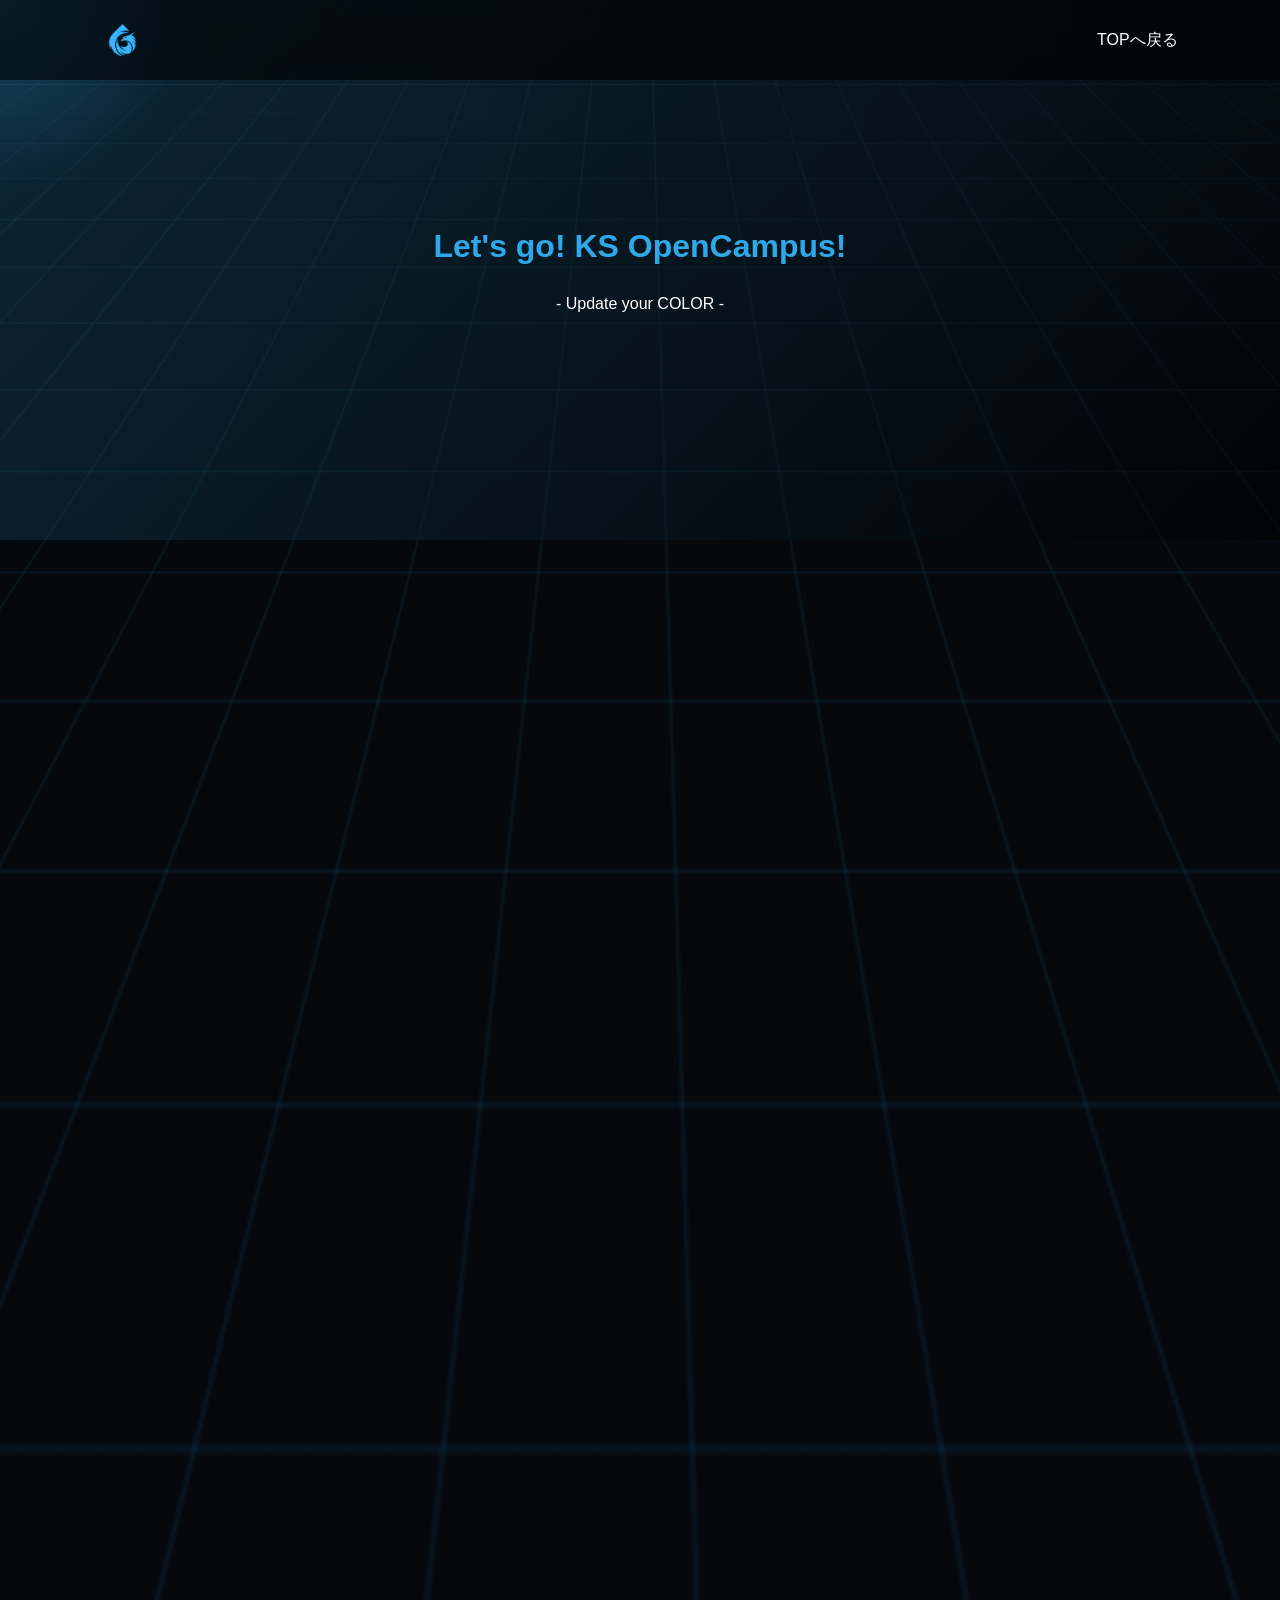
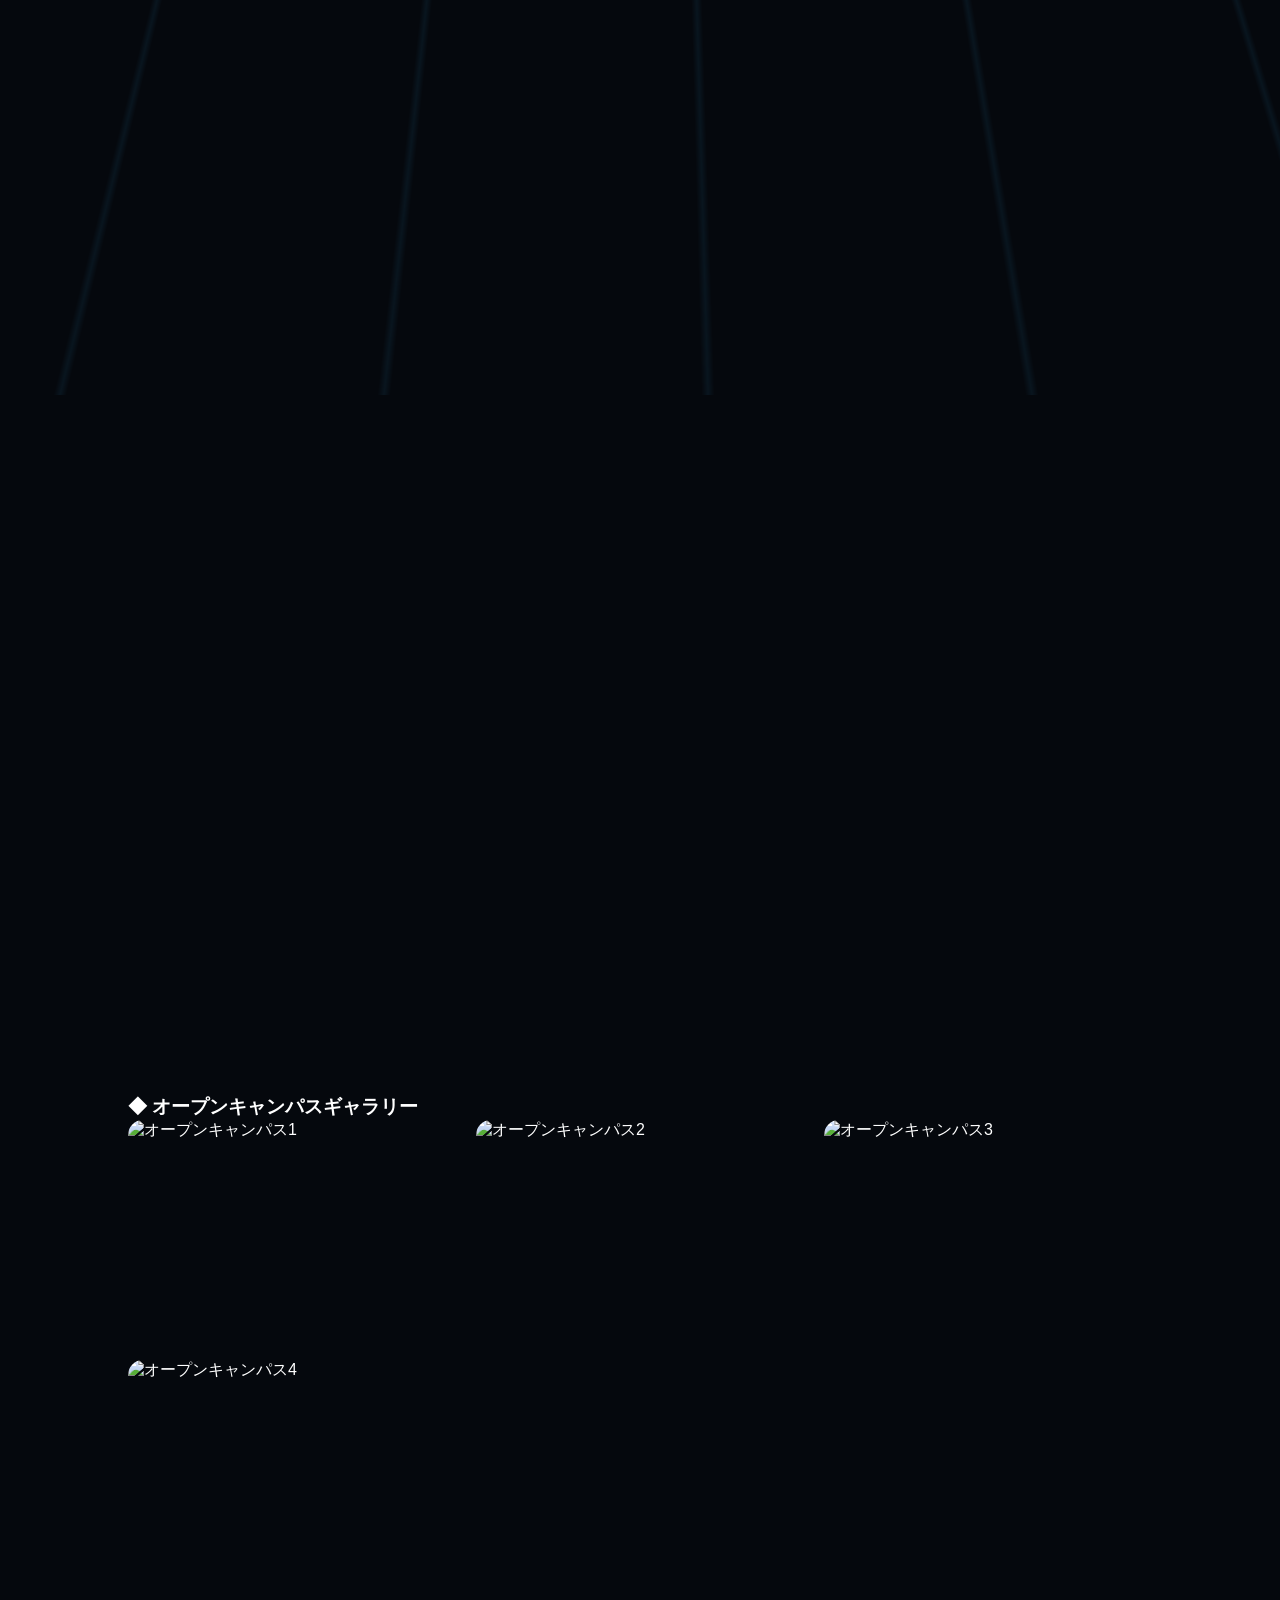
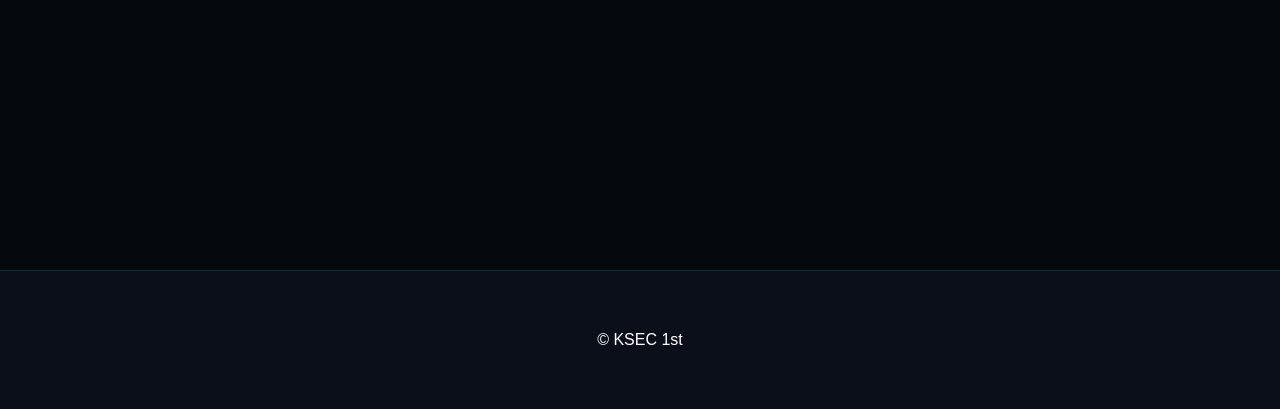
==== open-campus.html @ ba17f5b5 "Update open-campus.html" ====
<!DOCTYPE html>
<html lang="ja">

<head>

<meta charset="UTF-8">
<meta name="viewport" content="width=device-width, initial-scale=1.0">

<title>KSEC 1st OC-Site</title>

<link rel="stylesheet" href="style.css">


<link href="https://fonts.googleapis.com/css2?family=Orbitron:wght@700;900&display=swap" rel="stylesheet">

</head>

<!-- 星空 -->
<div id="stars"></div>

<!-- 3Dグリッド -->
<div class="grid-bg"></div>

<!-- 六角形 -->
<div id="particles"></div>

<!-- ネオンカーソル -->
<div id="cursor-glow"></div>

<body>

<header>

<div class="logo">
    
<img src="ksec-logo2.png" alt="KSEC">
    
</div>

<nav>
    <a href="index.html">TOPへ戻る</a>
</nav>

</header>

<section class="hero campus-hero">

    <h2>Let's go! KS OpenCampus!</h2>

    <p>
        - Update your COLOR -
    </p>

</section>

<section class="fade">

    <h2>◆ 次回開催</h2>

    <div class="next-campus">

        <span class="badge">
            NEXT EVENT
        </span>

        <h3>6月27日(土)</h3>

        <p>京都翔英オープンキャンパス</p>

        <p>午前部：9:30〜　午後部：13:30〜</p>

    </div>

</section>

<section class="fade">

    <h2>◆ 体験内容(情報/eｽﾎﾟｰﾂ)</h2>

    <div class="games-grid">

        <div class="game-card">
            <h3>授業体験</h3>
            <p>ﾀｲﾄﾙ：PCってどんな仕組み？</p>
        </div>

        <div class="game-card">
            <h3>部活動体験</h3>
            <p>ﾀｲﾄﾙ：部活ってどんな感じ？</p>
        </div>

    </div>

</section>

<section class="fade">

    <h2>◆ 当日の流れ(午前部)</h2>

    <div class="campus-list">

        <div class="campus-card">

       <span class="campus-date">
        09:00-
      </span>

      <div>
        <h4>受付</h4>
        <p>場所:京都翔英高校看護棟1階</p>
      </div>

    </div>

    <div class="campus-card">

       <span class="campus-date">
        09:30-
      </span>

      <div>
        <h4>学校概要説明</h4>
        <p>場所:京都翔英高校看護棟1階</p>
      </div>

    </div>

    <div class="campus-card">

       <span class="campus-date">
        10:30-
      </span>

      <div>
        <h4>授業/部活動体験・FA説明会</h4>
        <p>授業体験:数学/理科/情報/音楽/体育/英会話</p>
        <p>部活体験:男ﾊﾞｽ/男女ｻｯｶｰ/ﾁｱﾘｰﾀﾞｰ/駅伝競走/剣道/ﾊﾞﾄﾞﾐﾝﾄﾝ/吹奏楽/芸術/軽音楽</p>
      </div>

    </div>

</section>

<section class="fade">

    <h2>◆ 当日の流れ(午後部)</h2>

    <div class="campus-list">

        <div class="campus-card">

       <span class="campus-date">
        13:00-
      </span>

      <div>
        <h4>受付</h4>
        <p>場所:京都翔英高校看護棟1階</p>
      </div>

    </div>

    <div class="campus-card">

       <span class="campus-date">
        14:30-
      </span>

      <div>
        <h4>学校概要説明</h4>
        <p>場所:京都翔英高校看護棟1階</p>
      </div>

    </div>

    <div class="campus-card">

       <span class="campus-date">
        10:30-
      </span>

      <div>
        <h4>授業/部活動体験・FA説明会・看護科説明会</h4>
        <p>授業体験:数学/理科/情報/音楽/体育/英会話</p>
        <p>部活体験:女子ﾊﾞﾚｰ/吹奏楽/芸術</p>
      </div>

    </div>

</section>

<section>

    <h3>◆ オープンキャンパスギャラリー</h3>

    <div class="campus-gallery">

        <img src="campus1.jpg" alt="オープンキャンパス1">
        <img src="campus2.jpg" alt="オープンキャンパス2">
        <img src="campus3.jpg" alt="オープンキャンパス3">
        <img src="campus4.jpg" alt="オープンキャンパス4">

    </div>

</section>

<section class="fade">

    <h3>◆ よくある質問</h3>

    <div class="faq">

        <details>

            <summary>
                初心者でも参加できますか？
            </summary>

            <p>
                もちろんです！未経験者も大歓迎です。
            </p>

        </details>

        <details>

            <summary>
                ゲームが得意じゃなくても大丈夫ですか？
            </summary>

            <p>
                大丈夫です。楽しみながら体験できます。
            </p>

        </details>

        <details>

            <summary>
                保護者も参加できますか？
            </summary>

            <p>
                保護者の方も一緒にご参加いただけます。
            </p>

        </details>

        <details>

            <summary>
                持ち物はありますか？
            </summary>

            <p>
                筆記用具・上履きをご持参ください。
            </p>

        </details>

    </div>

</section>

<section class="fade">

    <h2>◆ アクセス</h2>

    <div class="map-container">

    <iframe
        src="https://www.google.com/maps?q=京都翔英高等学校&output=embed"
        loading="lazy"
        allowfullscreen>
    </iframe>

</div>

    <p class="access-info">
        〒611-0013<br>
        京都宇治市莵道大垣内33-10
    </p>

<a
href="https://www.google.com/maps/place/%E4%BA%AC%E9%83%BD%E7%BF%94%E8%8B%B1%E9%AB%98%E7%AD%89%E5%AD%A6%E6%A0%A1/@34.8963504,135.809423,1216m/data=!3m3!1e3!4b1!5s0x60011175a216c513:0x97976b7a66479c66!4m5!3m4!1s0x60011175a1ed140f:0x4320f62ff6430616!8m2!3d34.896346!4d135.811617?hl=ja"
target="_blank"
class="campus-btn">

📍 Googleマップで開く

</a>
    
</section>

<section class="fade">

    <h2>◆ お申し込み</h2>

    <div class="campus-btn-wrapper">

        <a
        href="http://www.kyoto-shoei.ac.jp/入試情報.html"
        target="_blank"
        class="campus-btn">

        お申込みはコチラ！

        </a>

    </div>

</section>

<footer>

    © KSEC 1st

</footer>

<script src="campus.js"></script>

</body>
</html>
---- style.css ----
html,
body{
    overflow-x: clip;
}

/* ==========================
   RESET
========================== */

*{
margin:0;
padding:0;
box-sizing:border-box;
scroll-behavior:smooth;
}

:root{

--main:#2EA8E6;
--bg:#05080d;
--card:#111827;
--text:#ffffff;

}

body{

background:var(--bg);
color:var(--text);

font-family:
"Noto Sans JP",
sans-serif;

overflow-x:hidden;

}

/* ==========================
   星空
========================== */

#stars{

position:fixed;
top:0;
left:0;

width:100%;
height:100%;

z-index:-5;

pointer-events:none;

}

.star{

position:absolute;

background:white;

border-radius:50%;

animation:
twinkle 3s infinite alternate;

}

@keyframes twinkle{

0%{
opacity:.2;
}

100%{
opacity:1;
}

}

/* ==========================
   3D GRID
========================== */

.grid-bg{

position:fixed;

width:100%;
height:100%;

top:0;
left:0;

background:

linear-gradient(
rgba(46,168,230,.08) 1px,
transparent 1px
),

linear-gradient(
90deg,
rgba(46,168,230,.08) 1px,
transparent 1px
);

background-size:50px 50px;

transform:
perspective(1000px)
rotateX(70deg);

transform-origin:top;

animation:
gridMove 10s linear infinite;

z-index:-4;

}

@keyframes gridMove{

0%{
background-position:0 0;
}

100%{
background-position:0 50px;
}

}

/* ==========================
   HEX PARTICLES
========================== */

#particles{

position:fixed;

width:100%;
height:100%;

z-index:-3;

overflow:hidden;

pointer-events:none;

}

.hex{

position:absolute;

width:60px;
height:60px;

background:
rgba(46,168,230,.12);

clip-path:
polygon(
25% 6.7%,
75% 6.7%,
100% 50%,
75% 93.3%,
25% 93.3%,
0% 50%
);

animation:
floatHex linear infinite;

}

@keyframes floatHex{

0%{

transform:
translateY(0)
rotate(0deg);

}

50%{

transform:
translateY(-80px)
rotate(180deg);

}

100%{

transform:
translateY(0)
rotate(360deg);

}

}

/* ==========================
   CURSOR GLOW
========================== */

#cursor-glow{

position:fixed;

width:400px;
height:400px;

border-radius:50%;

background:
radial-gradient(
circle,
rgba(46,168,230,.25),
transparent 70%
);

pointer-events:none;

transform:
translate(-50%,-50%);

z-index:-1;

}

/* ==========================
   HEADER
========================== */

header{

position:fixed;

width:100%;

padding:20px 8%;

display:flex;

justify-content:space-between;

align-items:center;

background:
rgba(0,0,0,.6);

backdrop-filter:
blur(10px);

z-index:1000;

}

.logo{

display:flex;

align-items:center;

gap:10px;

font-weight:700;

font-size:1.2rem;

}

.logo img{

width:40px;

}

nav{

display:flex;

gap:30px;

}

nav a{

color:white;

text-decoration:none;

transition:.3s;

}

nav a:hover{

color:var(--main);

}

.menu-btn{

display:none;

font-size:2rem;

cursor:pointer;

}

/* ==========================
   HERO
========================== */

.hero{

height:100vh;

display:flex;

flex-direction:column;

justify-content:center;

align-items:center;

text-align:center;

padding:0 20px;

}

.hero h1{

font-size:5rem;

font-weight:900;

margin-top:20px;

}

.catch{

font-size:1.4rem;

margin-top:15px;

opacity:0;

animation:
fadeUp 1s ease forwards;

animation-delay:2.8s;

}

/* ==========================
   LOGO
========================== */

.hero-logo{

width:300px;

max-width:70%;

}

.intro-logo{

opacity:0;

animation:

eagleEntrance 3s ease-out forwards,

landingGlow 1.5s ease-out 2.3s,

floatLogo 5s ease-in-out infinite 3s;

}

@keyframes eagleEntrance{

0%{

opacity:0;

transform:

translateX(-500px)
translateY(-150px)
rotate(-25deg)
scale(.2);

filter:blur(15px);

}

40%{

opacity:1;

transform:

translateX(80px)
translateY(-40px)
rotate(8deg)
scale(1.15);

filter:blur(0);

}

70%{

transform:

translateX(-30px)
translateY(10px)
rotate(-3deg)
scale(.95);

}

100%{

opacity:1;

transform:

translateX(0)
translateY(0)
rotate(0)
scale(1);

}

}

@keyframes landingGlow{

50%{

filter:

drop-shadow(0 0 30px #2EA8E6)

drop-shadow(0 0 80px #2EA8E6)

drop-shadow(0 0 120px #2EA8E6);

}

}

@keyframes floatLogo{

0%{
transform:translateY(0);
}

50%{
transform:translateY(-20px);
}

100%{
transform:translateY(0);
}

}

/* ==========================
   BUTTON
========================== */

.hero-btn{

display:flex;
align-items:center;
justify-content:center;
gap:12px;

margin-top:40px;

padding:18px 40px;

border-radius:18px;

text-decoration:none;

font-weight:700;
font-size:1rem;

color:white;

background:
linear-gradient(
135deg,
#2EA8E6,
#1c7ed6
);

box-shadow:
0 0 20px rgba(46,168,230,.3);

transition:
all .3s ease;

}

.hero-btn:hover{

transform:
translateY(-4px)
scale(1.03);

box-shadow:

0 0 25px rgba(46,168,230,.5),

0 0 50px rgba(46,168,230,.3);

}

.hero-btn:active{

transform:
translateY(-1px);

}

.btn-icon{

font-size:1.2rem;

}

.hero-btn{

position:relative;
overflow:hidden;

}

.hero-btn::before{

content:"";

position:absolute;

top:0;
left:-100%;

width:100%;
height:100%;

background:

linear-gradient(
90deg,
transparent,
rgba(255,255,255,.3),
transparent
);

transition:.8s;

}

.hero-btn:hover::before{

left:100%;

}

/* ==========================
   SECTION
========================== */

section{

padding:100px 10%;

}

h2{

font-size:2rem;

margin-bottom:30px;

color:var(--main);

}

/* ==========================
   CARDS
========================== */

.news-card,
.game-card,
.result-card,
.stat-card{

background:var(--card);

padding:25px;

border-radius:15px;

transition:.3s;

}

.news-card:hover,
.game-card:hover,
.result-card:hover,
.stat-card:hover{

transform:
translateY(-5px);

box-shadow:
0 0 25px rgba(46,168,230,.3);

}

.games-grid,
.results-grid,
.stats{

display:grid;

grid-template-columns:
repeat(auto-fit,minmax(250px,1fr));

gap:20px;

}

/* ==========================
   GALLERY
========================== */

.gallery{

display:grid;

grid-template-columns:
repeat(auto-fit,minmax(250px,1fr));

gap:20px;

}

.gallery img{

width:100%;

height:250px;

object-fit:cover;

border-radius:15px;

transition:.4s;

}

.gallery img:hover{

transform:
scale(1.05);

box-shadow:
0 0 30px rgba(46,168,230,.5);

}

/* ==========================
   COUNTER
========================== */

.counter{

font-size:3rem;

font-weight:900;

color:var(--main);

display:block;

margin-bottom:10px;

}

/* ==========================
   SCROLL ANIMATION
========================== */

.fade{

opacity:0;

transform:
translateY(50px);

transition:1s;

}

.fade.show{

opacity:1;

transform:
translateY(0);

}

/* ==========================
   OPEN CAMPUS
========================== */

.next-campus{

background:
linear-gradient(
135deg,
rgba(46,168,230,.2),
rgba(46,168,230,.05)
);

border:
1px solid rgba(46,168,230,.4);

padding:40px;

border-radius:20px;

margin-bottom:40px;

text-align:center;

box-shadow:
0 0 30px rgba(46,168,230,.2);

}

.badge{

display:inline-block;

padding:8px 16px;

border-radius:999px;

background:#2EA8E6;

font-weight:bold;

margin-bottom:15px;

}

.next-campus h3{

font-size:2rem;

margin-bottom:10px;

}

.campus-list{

display:flex;

flex-direction:column;

gap:15px;

}

.campus-card{

display:flex;

align-items:center;

gap:20px;

padding:20px;

background:#111827;

border-radius:15px;

transition:.3s;

}

.campus-card:hover{

transform:
translateX(8px);

box-shadow:
0 0 20px rgba(46,168,230,.3);

}

.campus-date{

min-width:80px;

text-align:center;

font-size:1.4rem;

font-weight:bold;

color:#2EA8E6;

}

/* ==========================
   OPEN CAMPUS BUTTON
========================== */

.campus-btn{

display:inline-flex;

align-items:center;
justify-content:center;

gap:10px;

width:fit-content;

margin:25px auto 0;

padding:18px 35px;

background:
linear-gradient(
135deg,
#2EA8E6,
#1c7ed6
);

color:white;

text-decoration:none;

font-size:1.05rem;
font-weight:700;

border-radius:999px;

transition:.3s;

box-shadow:
0 0 20px rgba(46,168,230,.3);

position:relative;
overflow:hidden;

}

/* 光が流れる */

.campus-btn::before{

content:"";

position:absolute;

top:0;
left:-100%;

width:100%;
height:100%;

background:

linear-gradient(
90deg,
transparent,
rgba(255,255,255,.4),
transparent
);

transition:.8s;

}

.campus-btn:hover::before{

left:100%;

}

.campus-btn:hover{

transform:
translateY(-4px)
scale(1.03);

box-shadow:

0 0 30px rgba(46,168,230,.5),

0 0 60px rgba(46,168,230,.3);

}

/*************************
 OPEN CAMPUS BUTTON 2
*************************/

.campus-view-wrapper{

    display:flex;

    justify-content:center;

    margin-top:35px;

}

.campus-view-btn{

    position:relative;

    display:flex;

    align-items:center;

    gap:15px;

    padding:18px 38px;

    border:2px solid #2EA8E6;

    border-radius:999px;

    color:#fff;

    text-decoration:none;

    font-weight:700;

    letter-spacing:1px;

    overflow:hidden;

    transition:.4s;

    background:
    rgba(46,168,230,.08);

    backdrop-filter:blur(10px);

    box-shadow:
    0 0 20px rgba(46,168,230,.2);

}

.campus-view-btn::before{

    content:"";

    position:absolute;

    top:0;
    left:-120%;

    width:120%;
    height:100%;

    background:

    linear-gradient(
        90deg,
        transparent,
        rgba(255,255,255,.3),
        transparent
    );

    transition:.8s;

}

.campus-view-btn:hover::before{

    left:120%;

}

.campus-view-btn:hover{

    transform:
    translateY(-5px);

    box-shadow:
    0 0 30px rgba(46,168,230,.5),
    0 0 60px rgba(46,168,230,.3);

    background:
    rgba(46,168,230,.15);

}

.campus-view-btn svg{

    transition:.3s;

}

.campus-view-btn:hover svg{

    transform:
    translateX(8px);

}

/* ==========================
   STAR
========================== */

.shooting-star{

position:fixed;

width:150px;
height:2px;

background:
linear-gradient(
90deg,
#ffffff,
#2EA8E6,
transparent
);

transform:rotate(-35deg);

pointer-events:none;

z-index:-2;

animation:
shoot 2s linear forwards;

}

@keyframes shoot{

0%{

opacity:0;

transform:
translate(0,0)
rotate(-35deg);

}

10%{

opacity:1;

}

100%{

opacity:0;

transform:
translate(-1200px,600px)
rotate(-35deg);

}

}

/* ==========================
   INSTAGRAM
========================== */

#instagram{
    text-align:left;

}

.insta-text{
    text-align:left;

    margin-bottom:30px;

    opacity:.8;

    font-size:1.1rem;

}

/* Elfsight本体 */

.elfsight-app-819b31e4-24ea-409b-ba57-4400c24d11ab{
    text-align:left;

    margin-top:30px;

    border-radius:20px;

    overflow:hidden;

    box-shadow:
        0 0 25px rgba(46,168,230,.2);

}

/* スマホ対応 */

@media(max-width:768px){

    .insta-text{
        text-align:left;

        font-size:1rem;

    }

}

/* ==========================
   OpenCampas Pages CSS
========================== */
.campus-hero{

height:60vh;

background:

linear-gradient(
135deg,
rgba(46,168,230,.2),
rgba(0,0,0,.5)
);

}

.campus-hero h1{

font-size:4rem;

margin-bottom:20px;

}

/*************************
 OpenCampas Pages GALLERY
*************************/

.campus-gallery{

    display:grid;

    grid-template-columns:
    repeat(auto-fit,minmax(250px,1fr));

    gap:20px;

}

.campus-gallery img{

    width:100%;

    height:220px;

    object-fit:cover;

    border-radius:15px;

    transition:.3s;

}

.campus-gallery img:hover{

    transform:scale(1.05);

    box-shadow:
    0 0 25px rgba(46,168,230,.4);

}

/*************************
 OpenCampas Pages MEMORY
*************************/

.memory-grid{

    display:grid;

    grid-template-columns:
    repeat(auto-fit,minmax(280px,1fr));

    gap:25px;

}

.memory-card{

    background:#111827;

    border-radius:20px;

    overflow:hidden;

    transition:.3s;

}

.memory-card:hover{

    transform:translateY(-8px);

    box-shadow:
    0 0 25px rgba(46,168,230,.3);

}

.memory-card img{

    width:100%;

    height:220px;

    object-fit:cover;

}

.memory-card h3{

    padding:20px 20px 10px;

}

.memory-card p{

    padding:0 20px 20px;

}

/*************************
 OpenCampas Pages FAQ
*************************/

.faq{

    max-width:900px;

    margin:0 auto;

}

.faq details{

    background:#111827;

    border-radius:15px;

    margin-bottom:15px;

    padding:20px;

    transition:.3s;

}

.faq details:hover{

    box-shadow:
    0 0 20px rgba(46,168,230,.2);

}

.faq summary{

    cursor:pointer;

    font-size:1.1rem;

    font-weight:700;

    color:#2EA8E6;

}

.faq p{

    margin-top:15px;

    opacity:.9;

}

/*************************
 ACCESS MAP
*************************/

.map-container{

    margin-top:30px;

    border-radius:20px;

    overflow:hidden;

    box-shadow:
        0 0 25px rgba(46,168,230,.2);

}

.map-container iframe{

    width:100%;

    height:450px;

    border:none;

}

.access-text{

    text-align:center;

    opacity:.8;

    margin-bottom:20px;

}

.access-info{

    text-align:center;

    margin-top:20px;

    line-height:1.8;

    opacity:.9;

}

@media(max-width:768px){

    .map-container iframe{

        height:300px;

    }

}

/*************************
 FOOTER
*************************/

footer{

    padding:60px 20px;

    text-align:center;

    background:#0b0f1a;

    border-top:
    1px solid rgba(46,168,230,.2);

}

.footer-message{

    opacity:.7;

    margin-bottom:25px;

}

/*************************
 SNS
*************************/

.social-links{

    display:flex;

    justify-content:center;

    gap:30px;

    margin-bottom:30px;

}

.social-links a{

    width:80px;
    height:80px;

    font-size:2.6rem;

    display:flex;
    align-items:center;
    justify-content:center;

    border-radius:50%;

    background:#111827;

    color:white;

    text-decoration:none;

    transition:.3s;

}

.social-links a:hover{

    transform:
    translateY(-10px)
    scale(1.15);

}

/* X */

.social-links .x:hover{

    box-shadow:
    0 0 20px #ffffff,
    0 0 40px #ffffff;

}

/* Instagram */

.social-links .instagram:hover{

    box-shadow:
    0 0 20px #E1306C,
    0 0 40px #E1306C;

}

/* YouTube */

.social-links .youtube:hover{

    box-shadow:
    0 0 20px #ff0000,
    0 0 40px #ff0000;

}

/*************************
 FLOAT
*************************/

@keyframes socialFloat{

    0%{
        transform:translateY(0);
    }

    50%{
        transform:translateY(-8px);
    }

    100%{
        transform:translateY(0);
    }

}

.social-links a:nth-child(2){

    animation-delay:.5s;

}

.social-links a:nth-child(3){

    animation-delay:1s;

}

.copyright{

    opacity:.6;

    font-size:.9rem;

}
/* ==========================
   MOBILE
========================== */

@media(max-width:768px){

.menu-btn{
display:block;
}

nav{

display:none;

position:absolute;

top:80px;
right:0;

width:100%;

background:#111827;

flex-direction:column;

align-items:center;

padding:20px;

}

nav.active{
display:flex;
}

.hero h1{
font-size:3rem;
}

.catch{
font-size:1rem;
}

.hero-logo{
width:220px;
}

section{
padding:80px 5%;
}

@media(max-width:768px){

    .social-links{

        gap:20px;

    }

    .social-links a{

        width:55px;
        height:55px;

        font-size:1.5rem;

    }

}

/* ==========================
   Wide Scroll Stop
========================== */

html,
body{

width:100%;
overflow-x:hidden;

}

@media(max-width:768px){

    #cursor-glow{
        display:none;
    }

}
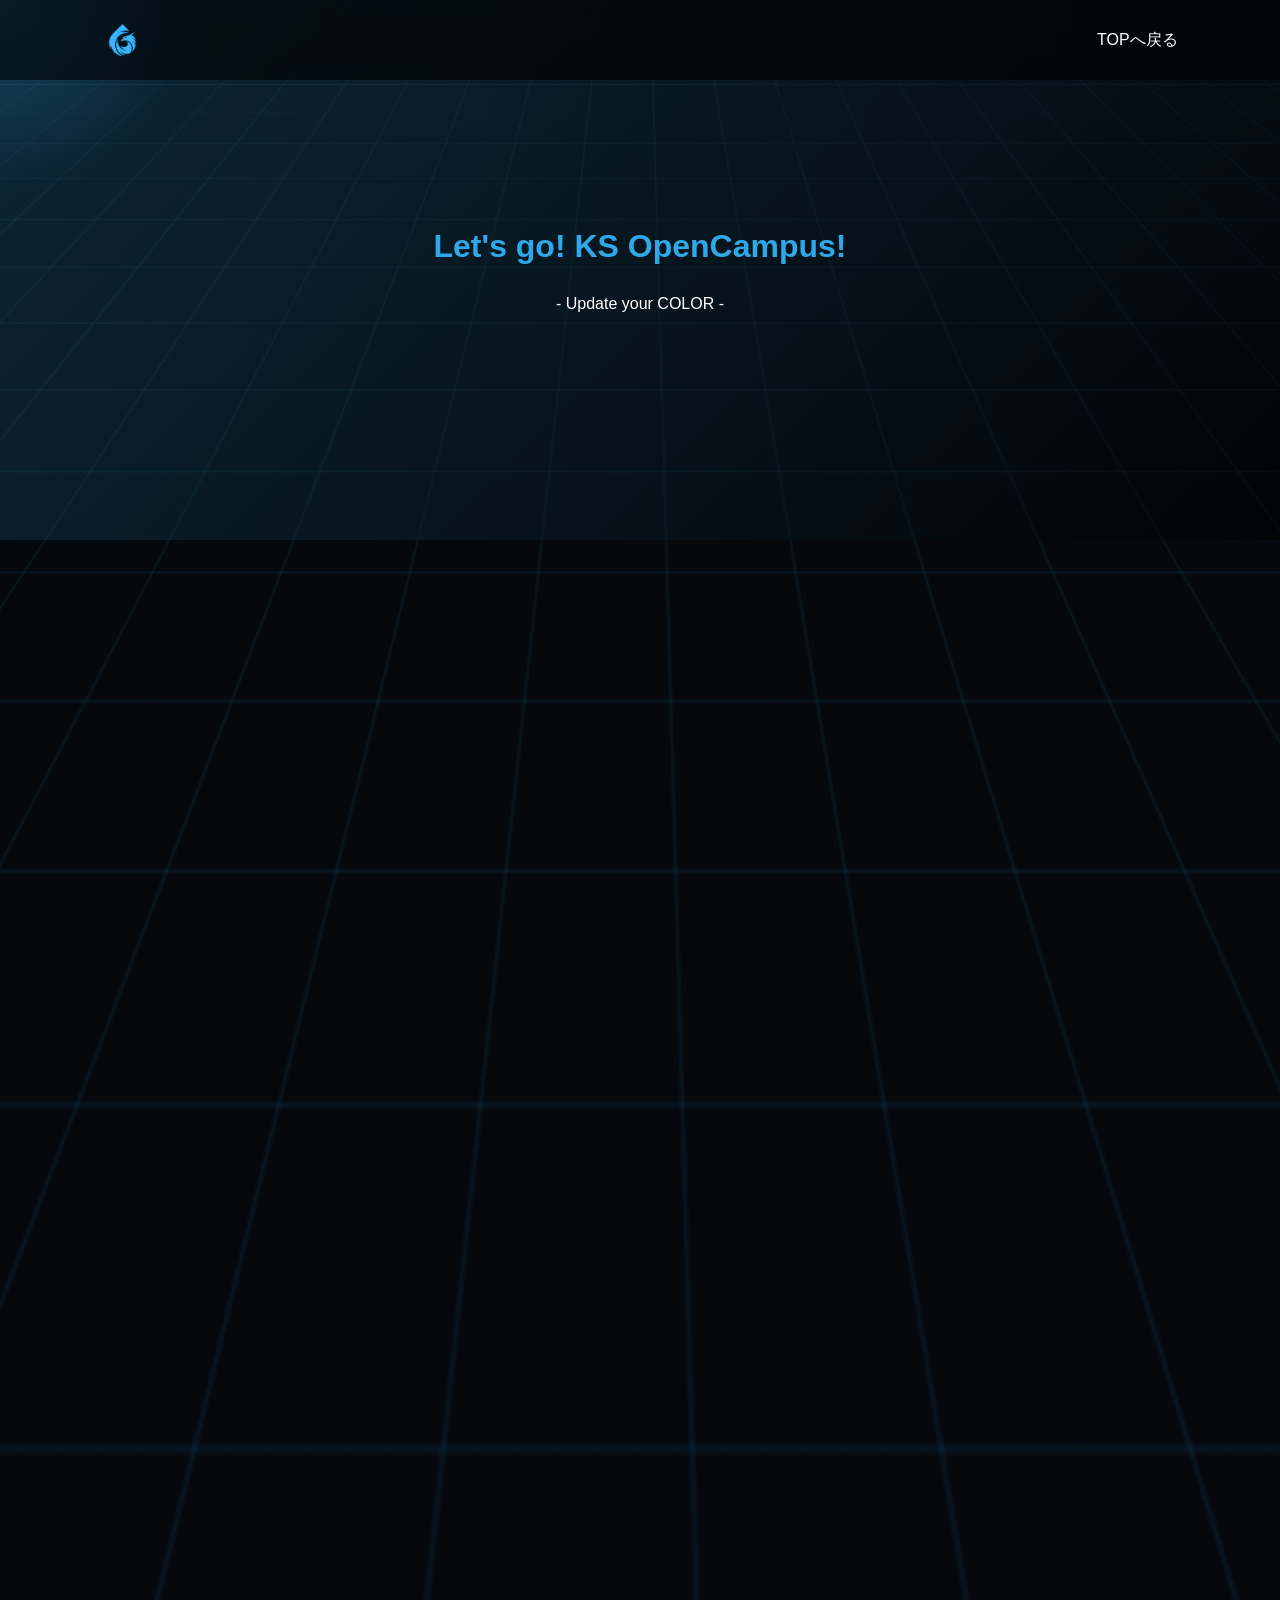
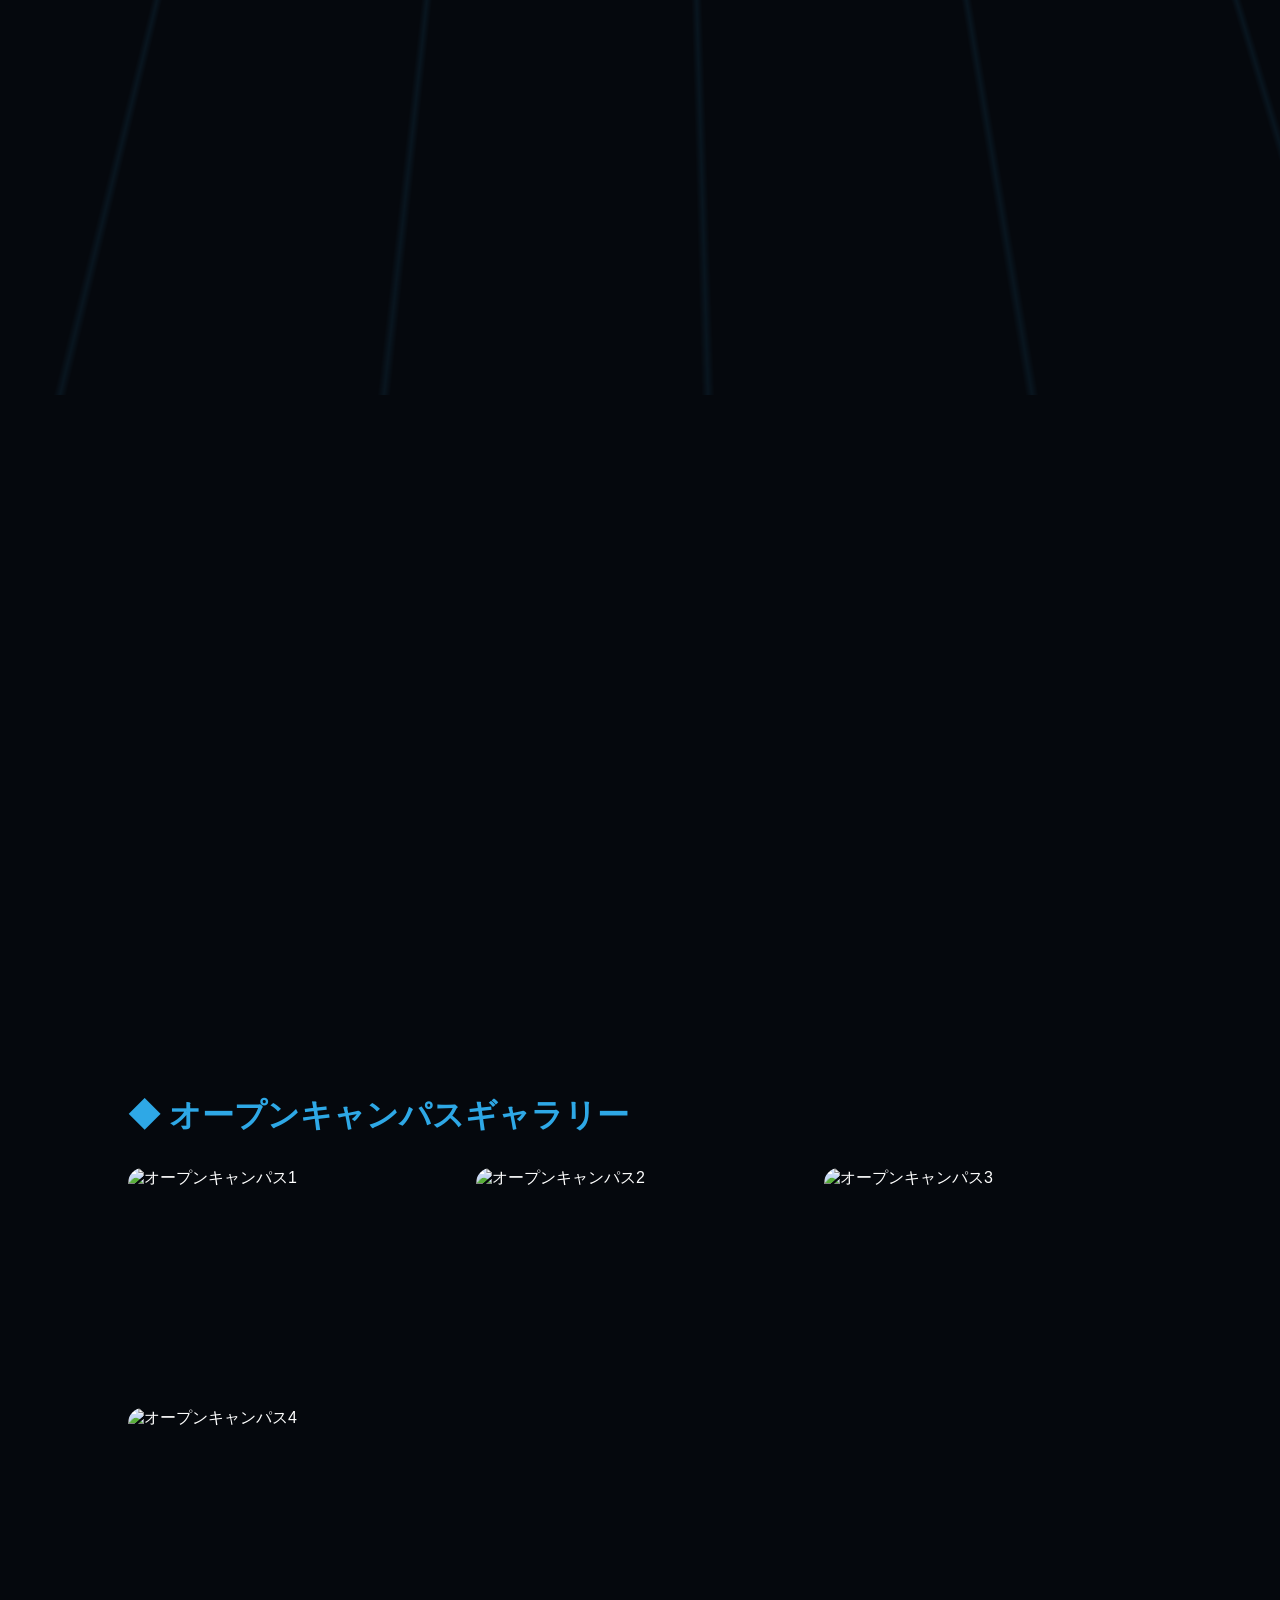
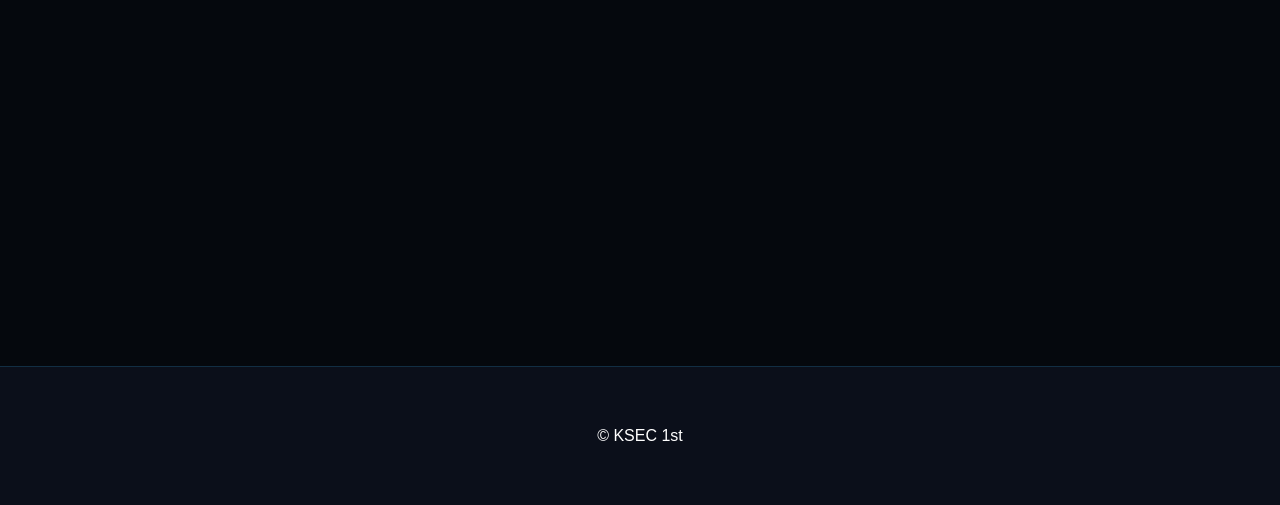
==== commit ebe01d15: "Update open-campus.html" ====
--- a/open-campus.html
+++ b/open-campus.html
@@ -191,7 +191,7 @@
 
 <section>
 
-    <h3>◆ オープンキャンパスギャラリー</h3>
+    <h2>◆ オープンキャンパスギャラリー</h2>
 
     <div class="campus-gallery">
 
@@ -206,7 +206,7 @@
 
 <section class="fade">
 
-    <h3>◆ よくある質問</h3>
+    <h2>◆ よくある質問</h2>
 
     <div class="faq">
 
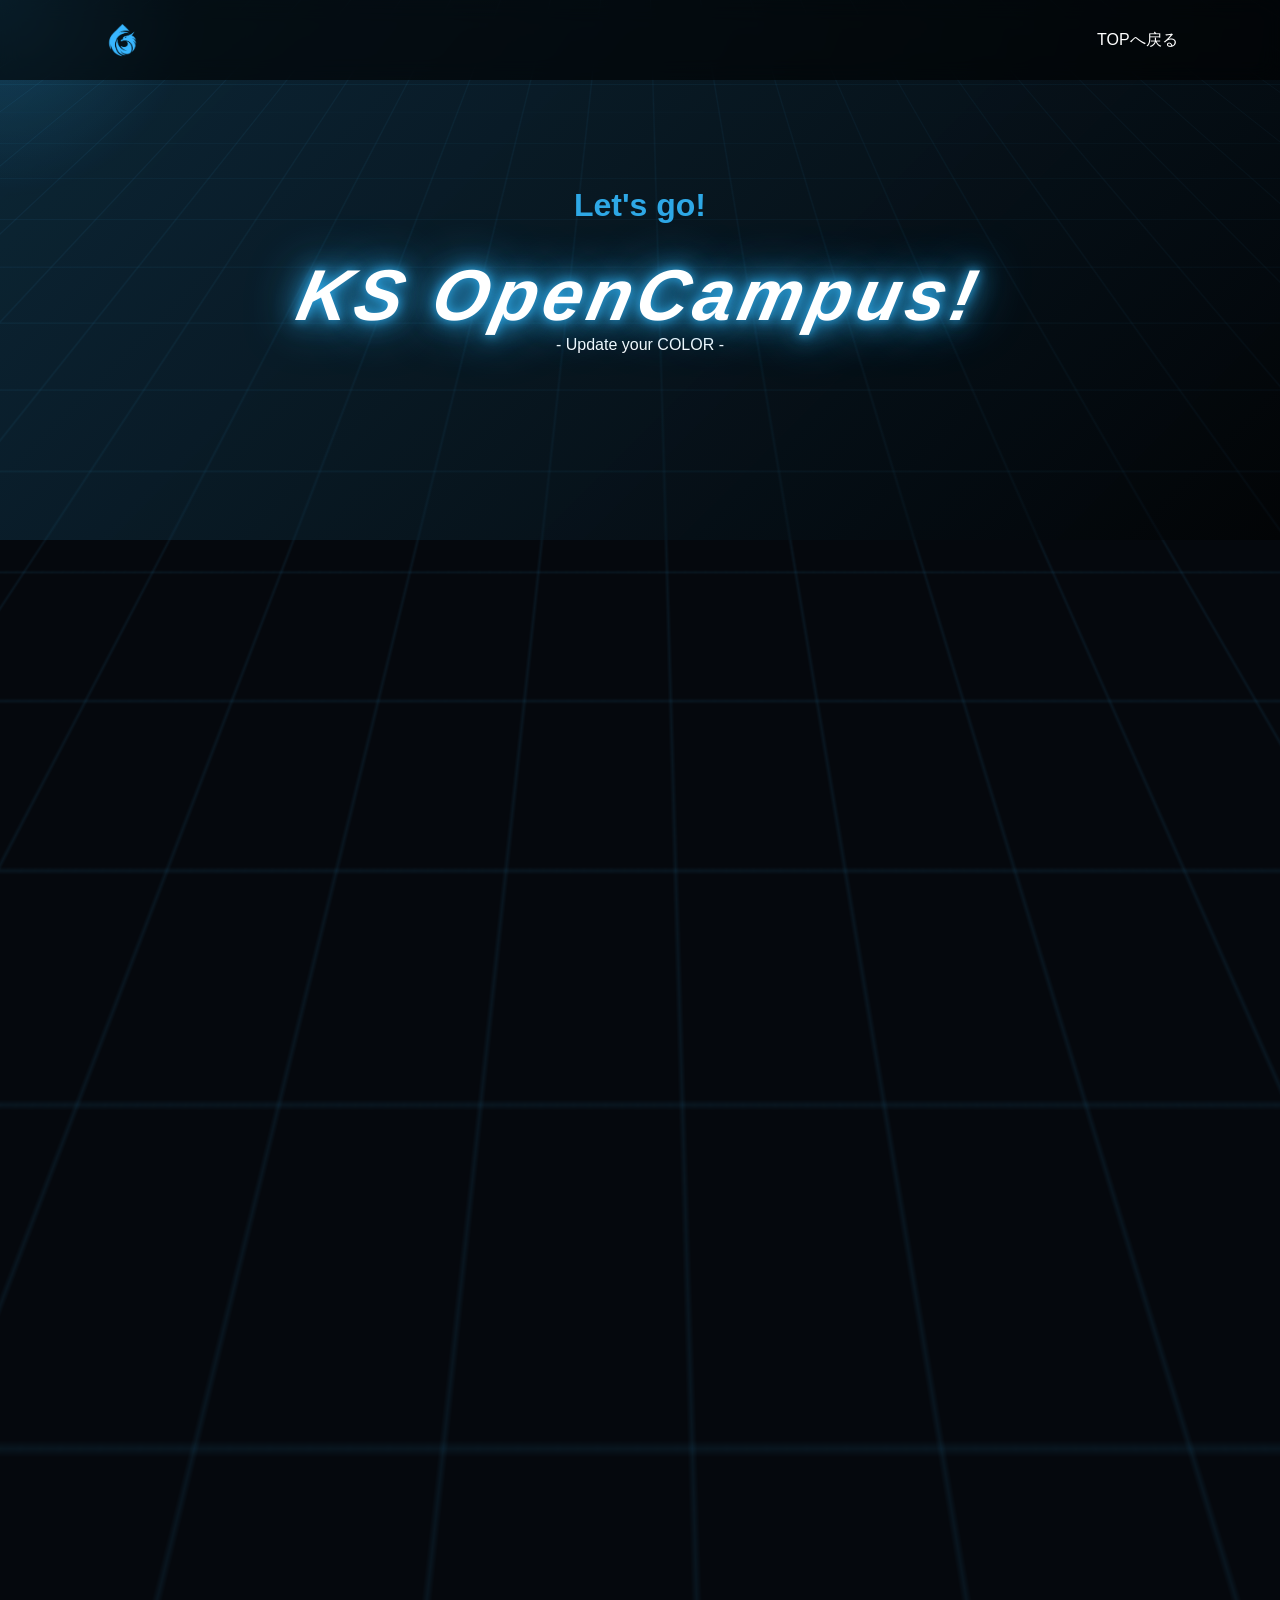
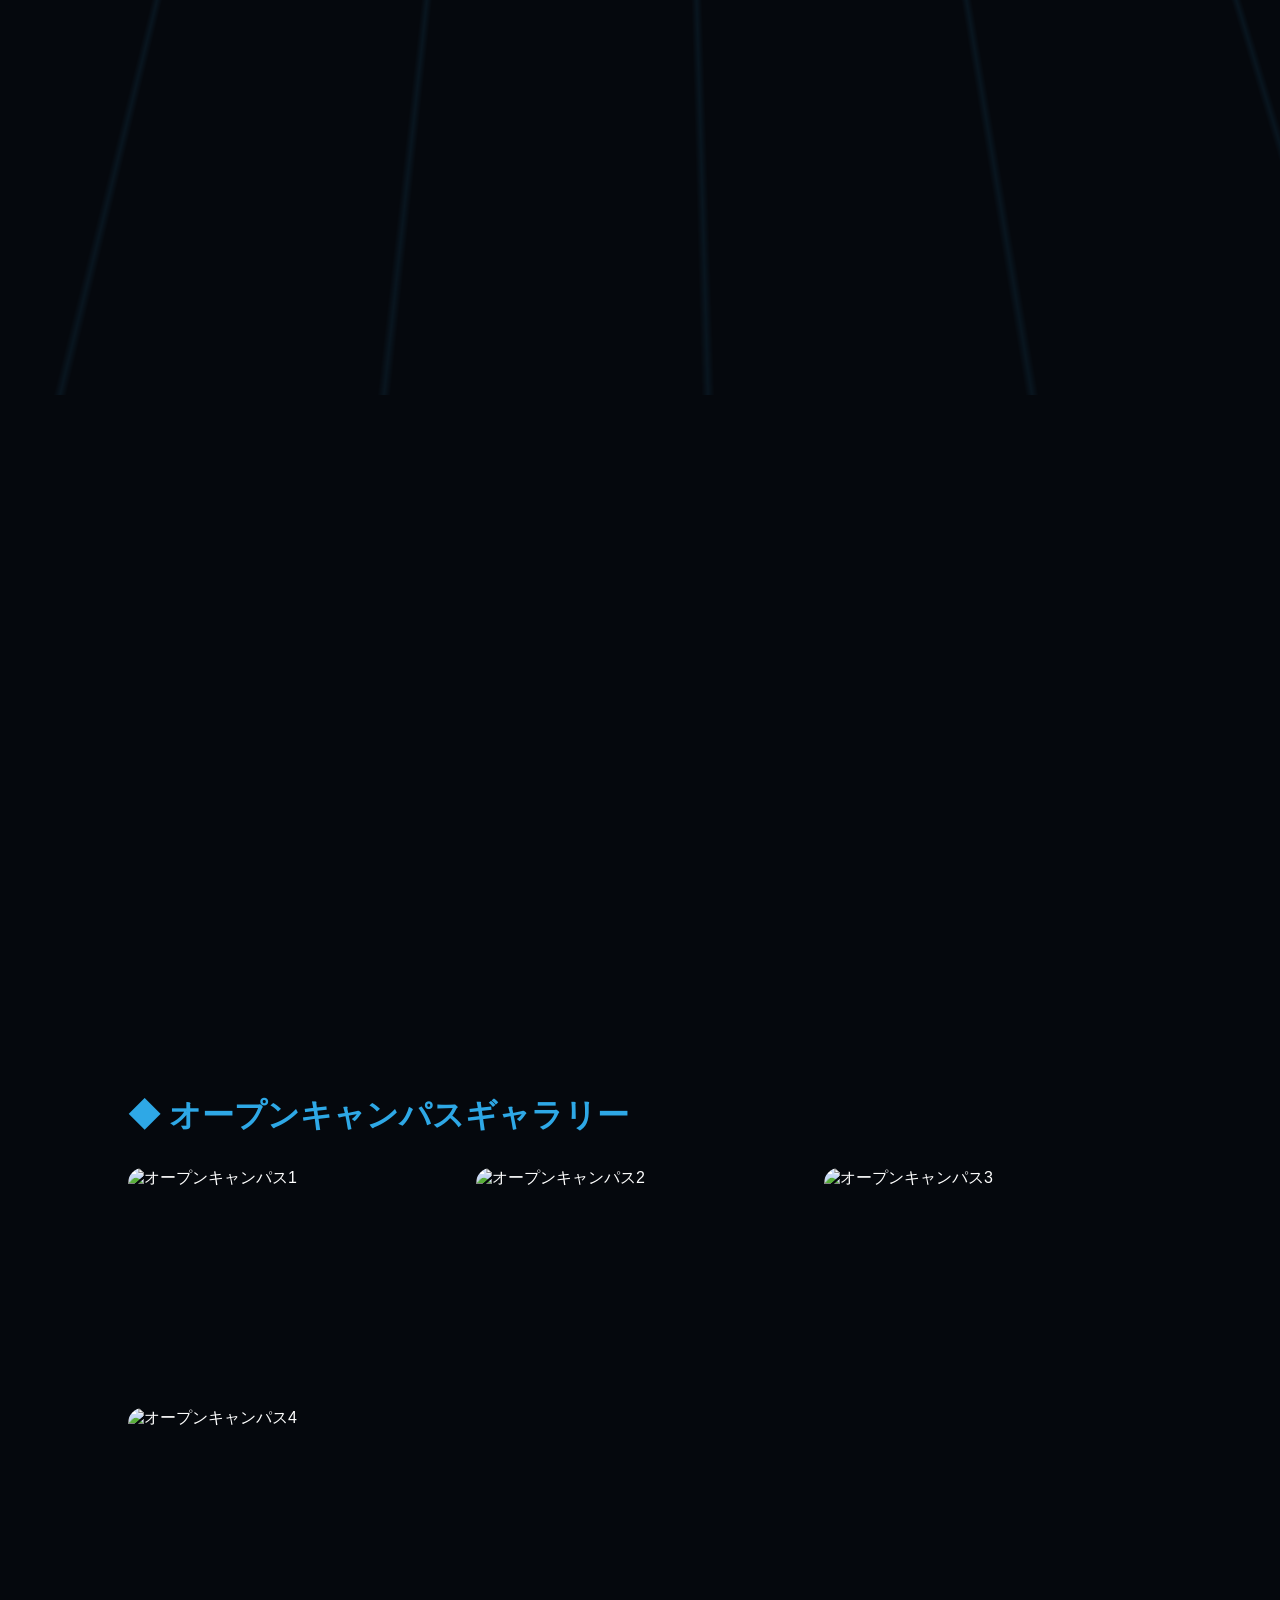
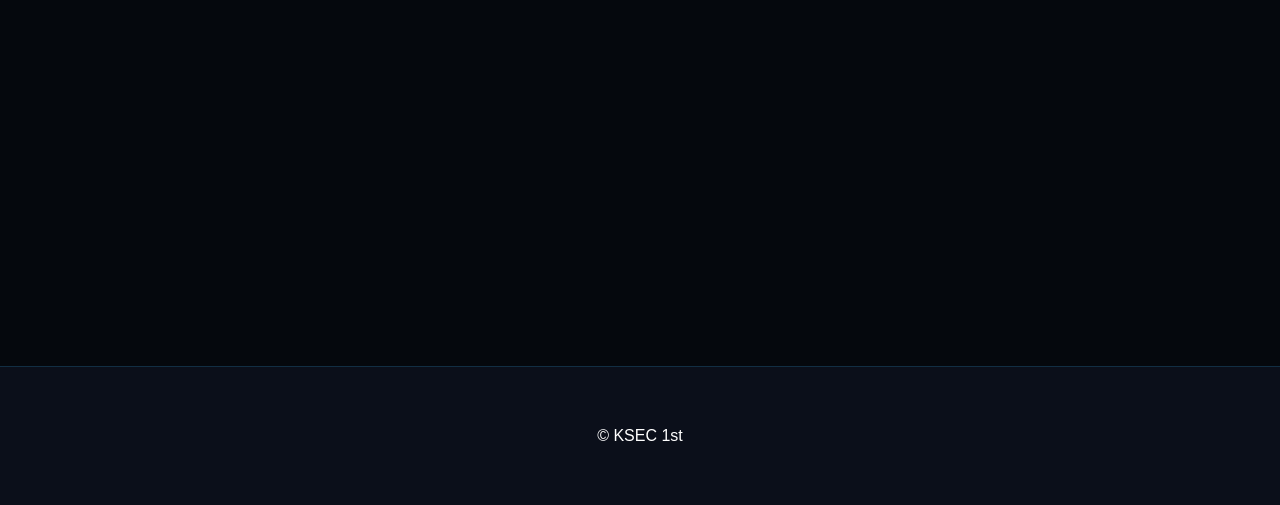
==== commit 47fa44ca: "Update open-campus.html" ====
--- a/open-campus.html
+++ b/open-campus.html
@@ -9,7 +9,6 @@
 <title>KSEC 1st OC-Site</title>
 
 <link rel="stylesheet" href="style.css">
-
 
 <link href="https://fonts.googleapis.com/css2?family=Orbitron:wght@700;900&display=swap" rel="stylesheet">
 
@@ -45,7 +44,8 @@
 
 <section class="hero campus-hero">
 
-    <h2>Let's go! KS OpenCampus!</h2>
+    <h2>Let's go!</h2>
+    <h3>KS OpenCampus!</h3>
 
     <p>
         - Update your COLOR -
--- a/style.css
+++ b/style.css
@@ -1037,6 +1037,31 @@
 
 }
 
+/*************************
+ OPEN CAMPUS Pages Font
+*************************/
+
+.campus-hero h3{
+
+    font-family:'Ramabhadra', sans-serif;
+
+    font-size:4.5rem;
+
+    font-style:italic;
+
+    transform:skewX(-12deg);
+
+    letter-spacing:5px;
+
+    color:white;
+
+    text-shadow:
+        0 0 10px #2EA8E6,
+        0 0 25px #2EA8E6,
+        0 0 50px #2EA8E6;
+
+}
+
 /* ==========================
    STAR
 ========================== */
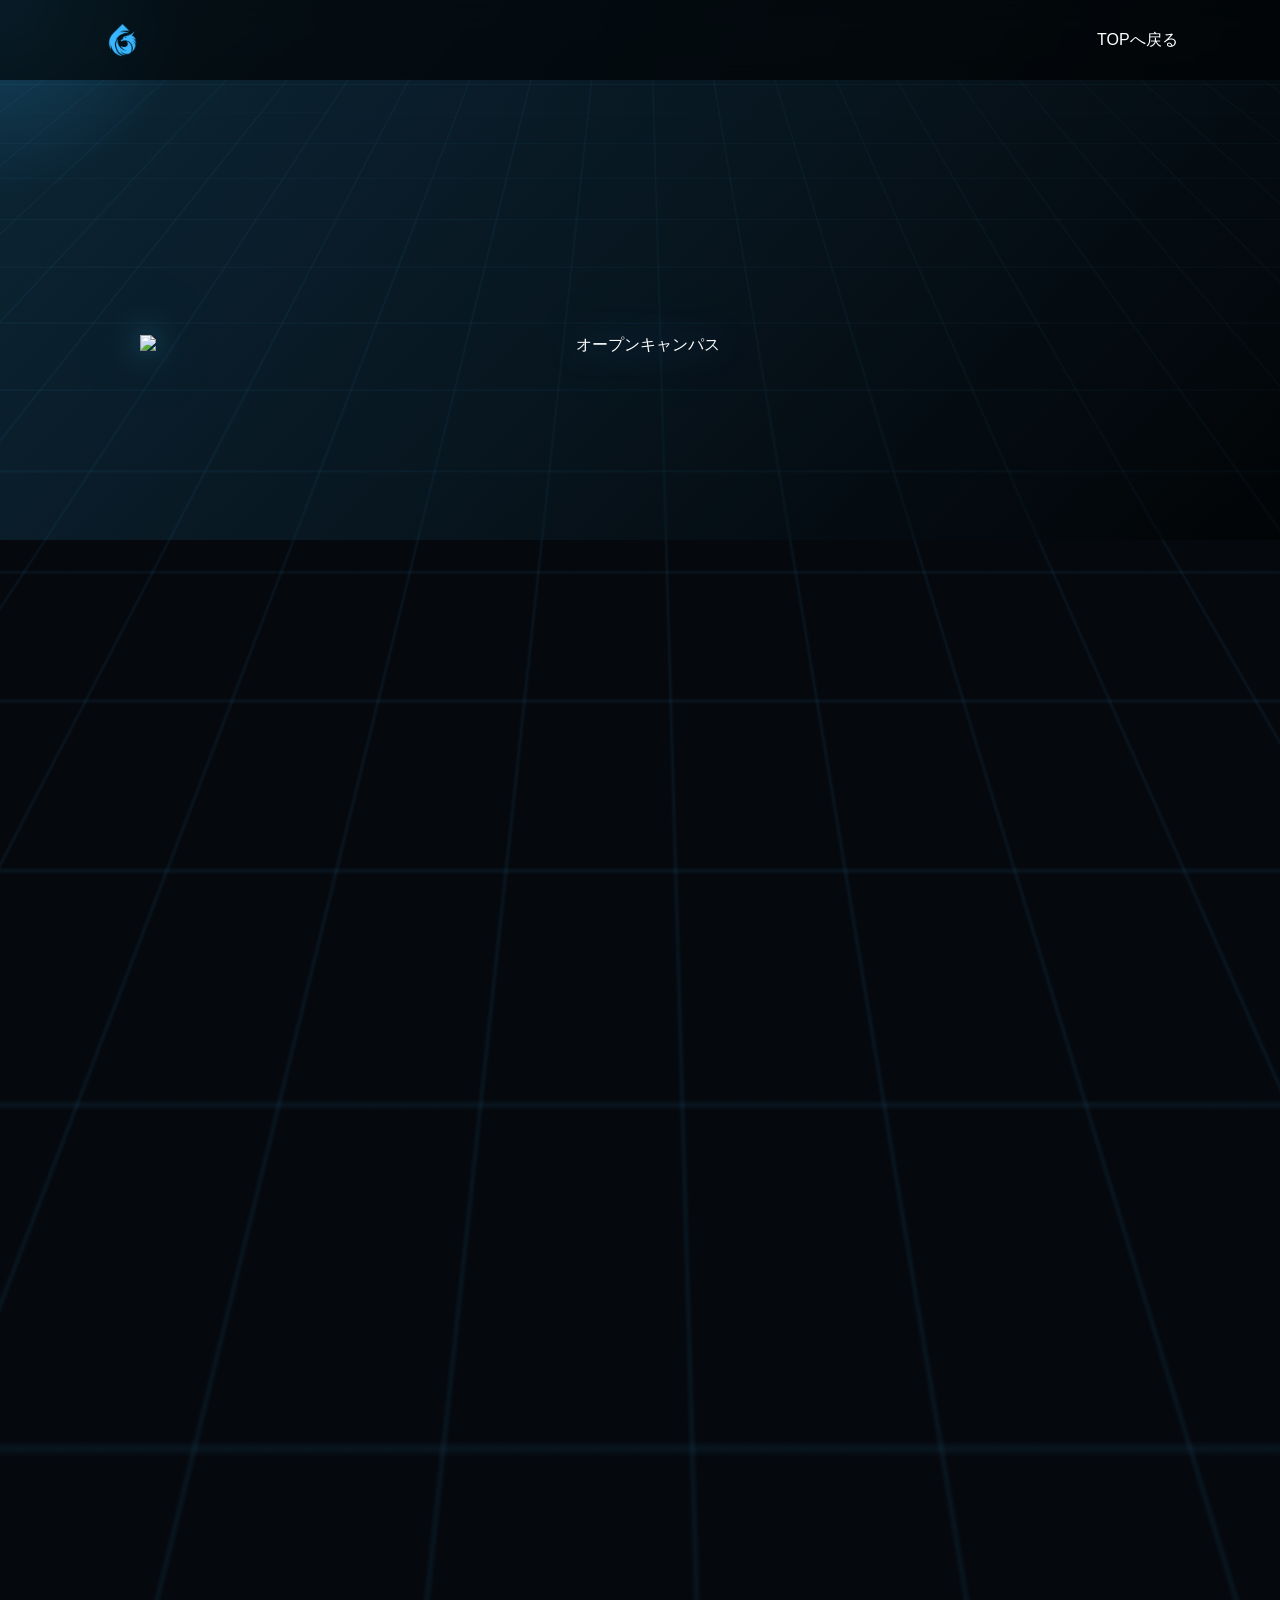
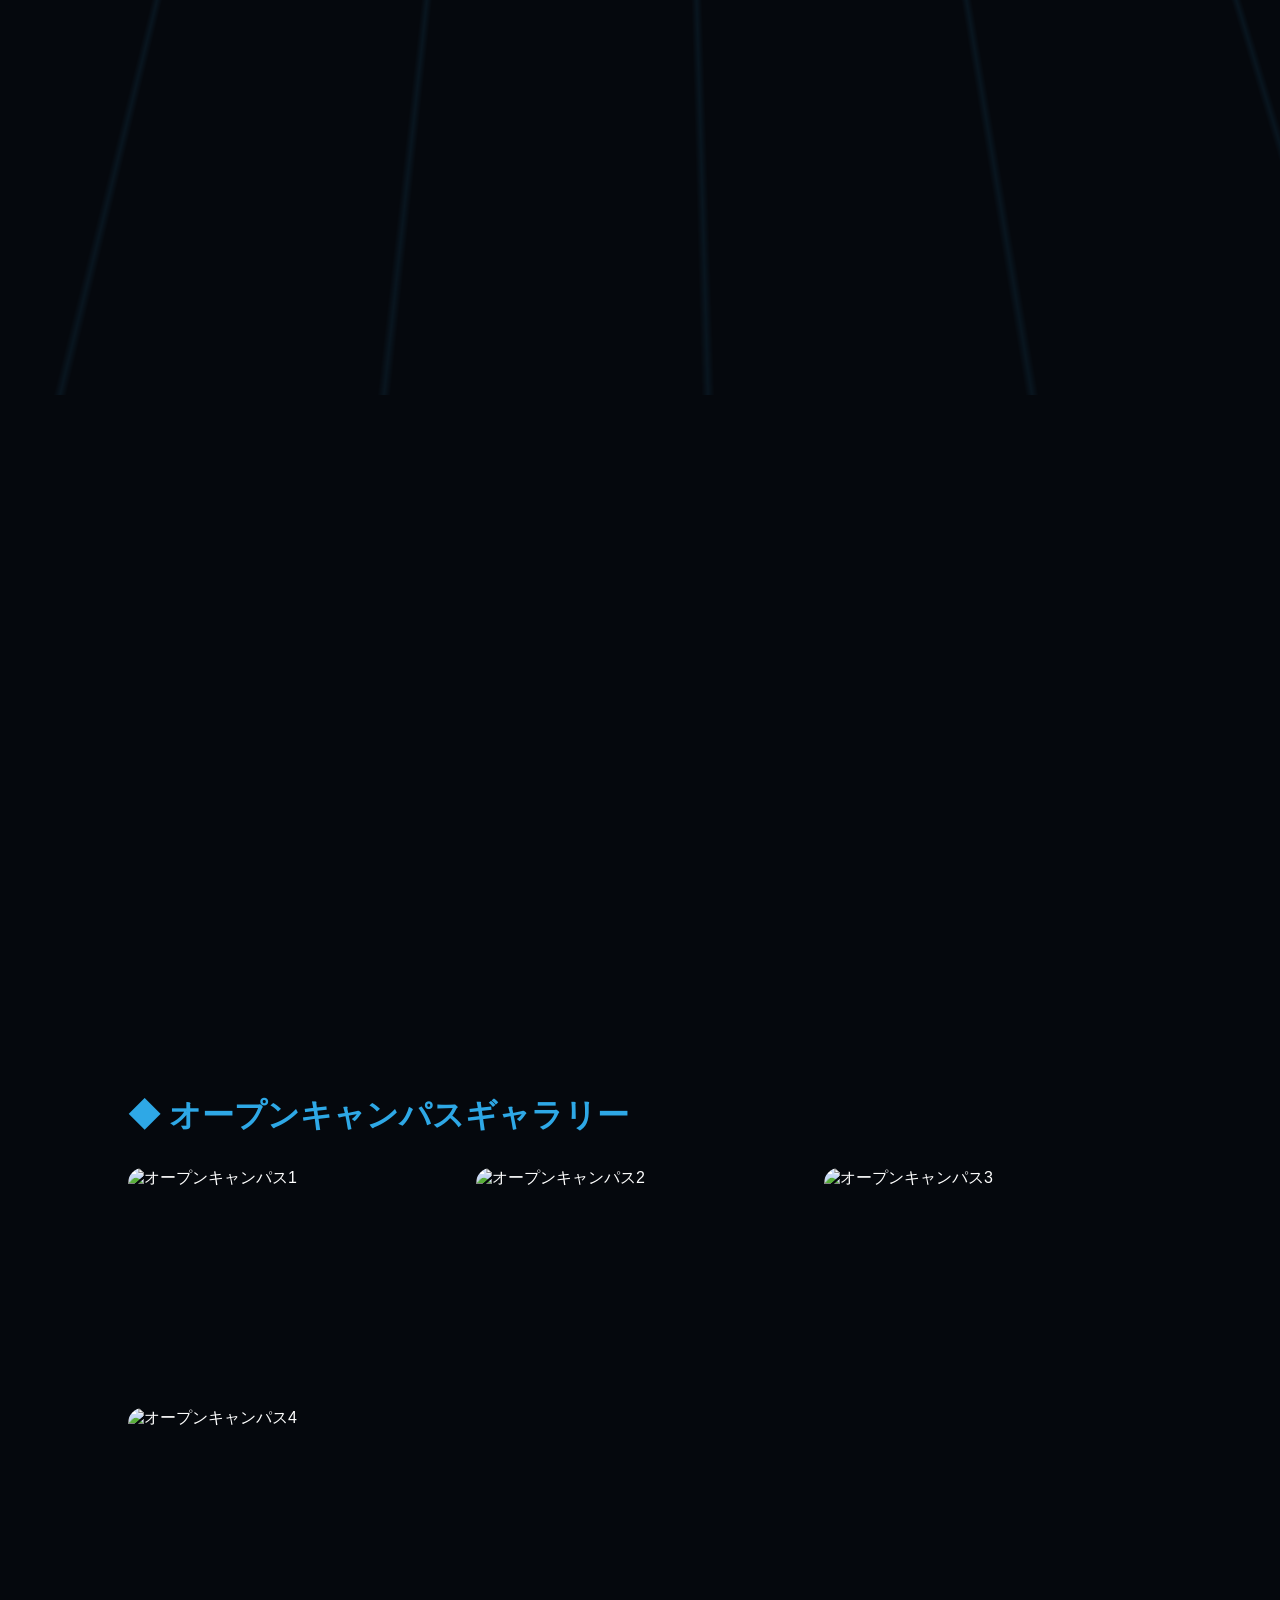
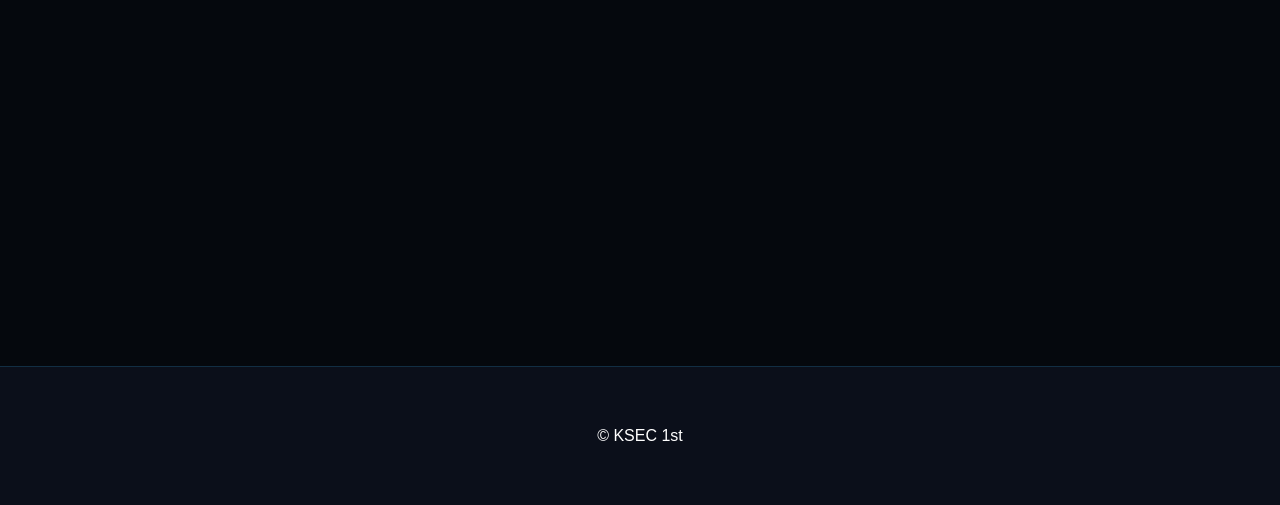
==== commit e0983b81: "Update open-campus.html" ====
--- a/open-campus.html
+++ b/open-campus.html
@@ -44,12 +44,10 @@
 
 <section class="hero campus-hero">
 
-    <h2>Let's go!</h2>
-    <h3>KS OpenCampus!</h3>
-
-    <p>
-        - Update your COLOR -
-    </p>
+    <img
+        src="open-campus-logo.png"
+        alt="オープンキャンパス"
+        class="campus-title">
 
 </section>
 
@@ -63,11 +61,11 @@
             NEXT EVENT
         </span>
 
-        <h3>6月27日(土)</h3>
-
-        <p>京都翔英オープンキャンパス</p>
-
-        <p>午前部：9:30〜　午後部：13:30〜</p>
+        <h3>7月22日(水)</h3>
+
+        <p>ナイトオープンキャンパス</p>
+
+        <p>17:30〜19:00</p>
 
     </div>
 
--- a/style.css
+++ b/style.css
@@ -928,6 +928,86 @@
 }
 
 /*************************
+ OPEN CAMPUS TITLE
+*************************/
+
+.campus-title{
+
+    width:1000px;
+
+    max-width:95%;
+
+    height:auto;
+
+    display:block;
+
+    margin:50px auto 20px;
+
+    filter:
+        drop-shadow(0 0 15px rgba(46,168,230,.6))
+        drop-shadow(0 0 35px rgba(46,168,230,.4));
+
+    animation:
+        titleAppear 1.2s ease,
+        titleFloat 4s ease-in-out infinite 1.2s;
+
+}
+
+/* 登場演出 */
+
+@keyframes titleAppear{
+
+    from{
+
+        opacity:0;
+
+        transform:
+            translateY(40px)
+            scale(.9);
+
+    }
+
+    to{
+
+        opacity:1;
+
+        transform:
+            translateY(0)
+            scale(1);
+
+    }
+
+}
+
+/* ふわっと浮く */
+
+@keyframes titleFloat{
+
+    0%{
+        transform:translateY(0);
+    }
+
+    50%{
+        transform:translateY(-10px);
+    }
+
+    100%{
+        transform:translateY(0);
+    }
+
+}
+
+@media(max-width:820px){
+
+    .campus-title{
+
+        width:95%;
+
+    }
+
+}
+
+/*************************
  OPEN CAMPUS BUTTON 2
 *************************/
 
@@ -1041,7 +1121,7 @@
  OPEN CAMPUS Pages Font
 *************************/
 
-.campus-hero h3{
+.campus-hero h2{
 
     font-family:'Ramabhadra', sans-serif;
 
@@ -1176,6 +1256,30 @@
 ========================== */
 .campus-hero{
 
+    padding-top:120px;
+
+    box-sizing:border-box;
+
+}
+
+@media(max-width:768px){
+
+    .campus-title{
+
+        width:115%;
+
+        max-width:none;
+
+        margin-left:-7.5%;
+
+        margin-top:20px;
+
+    }
+
+}
+
+.campus-hero{
+
 height:60vh;
 
 background:
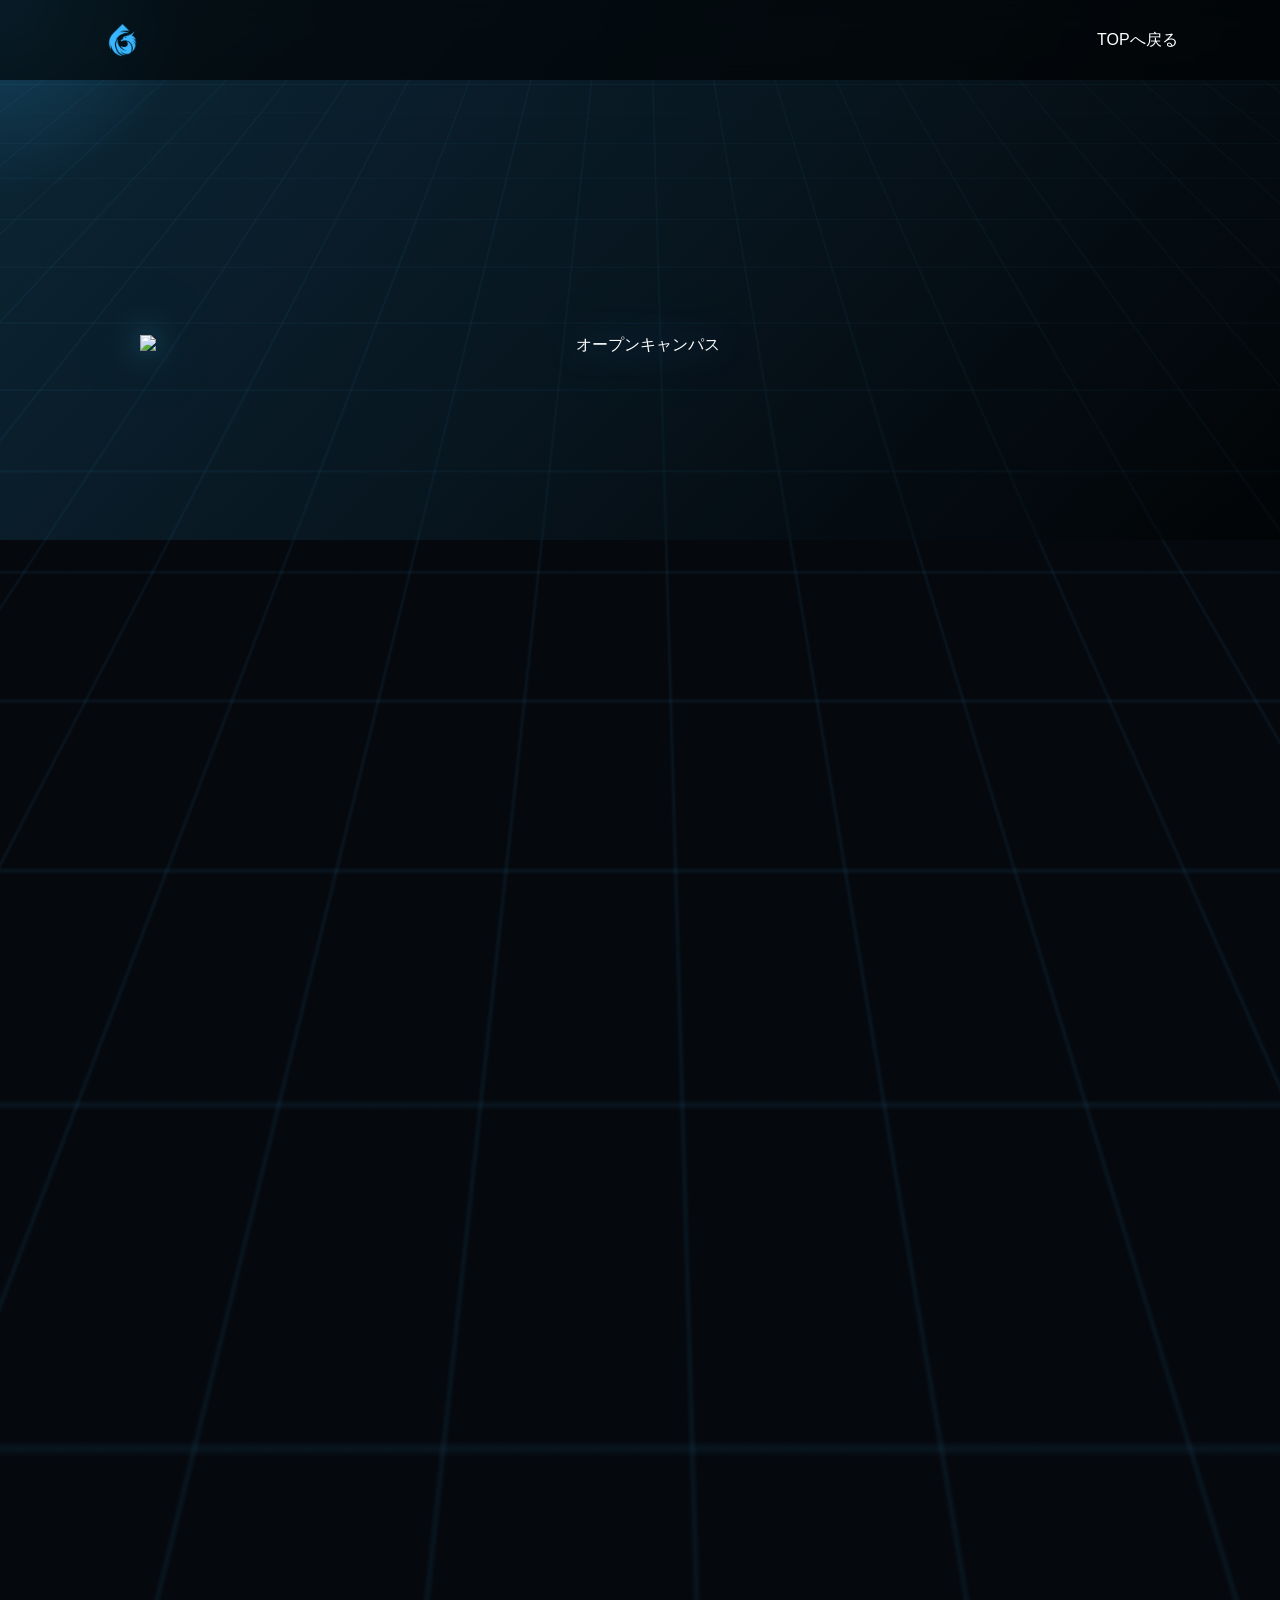
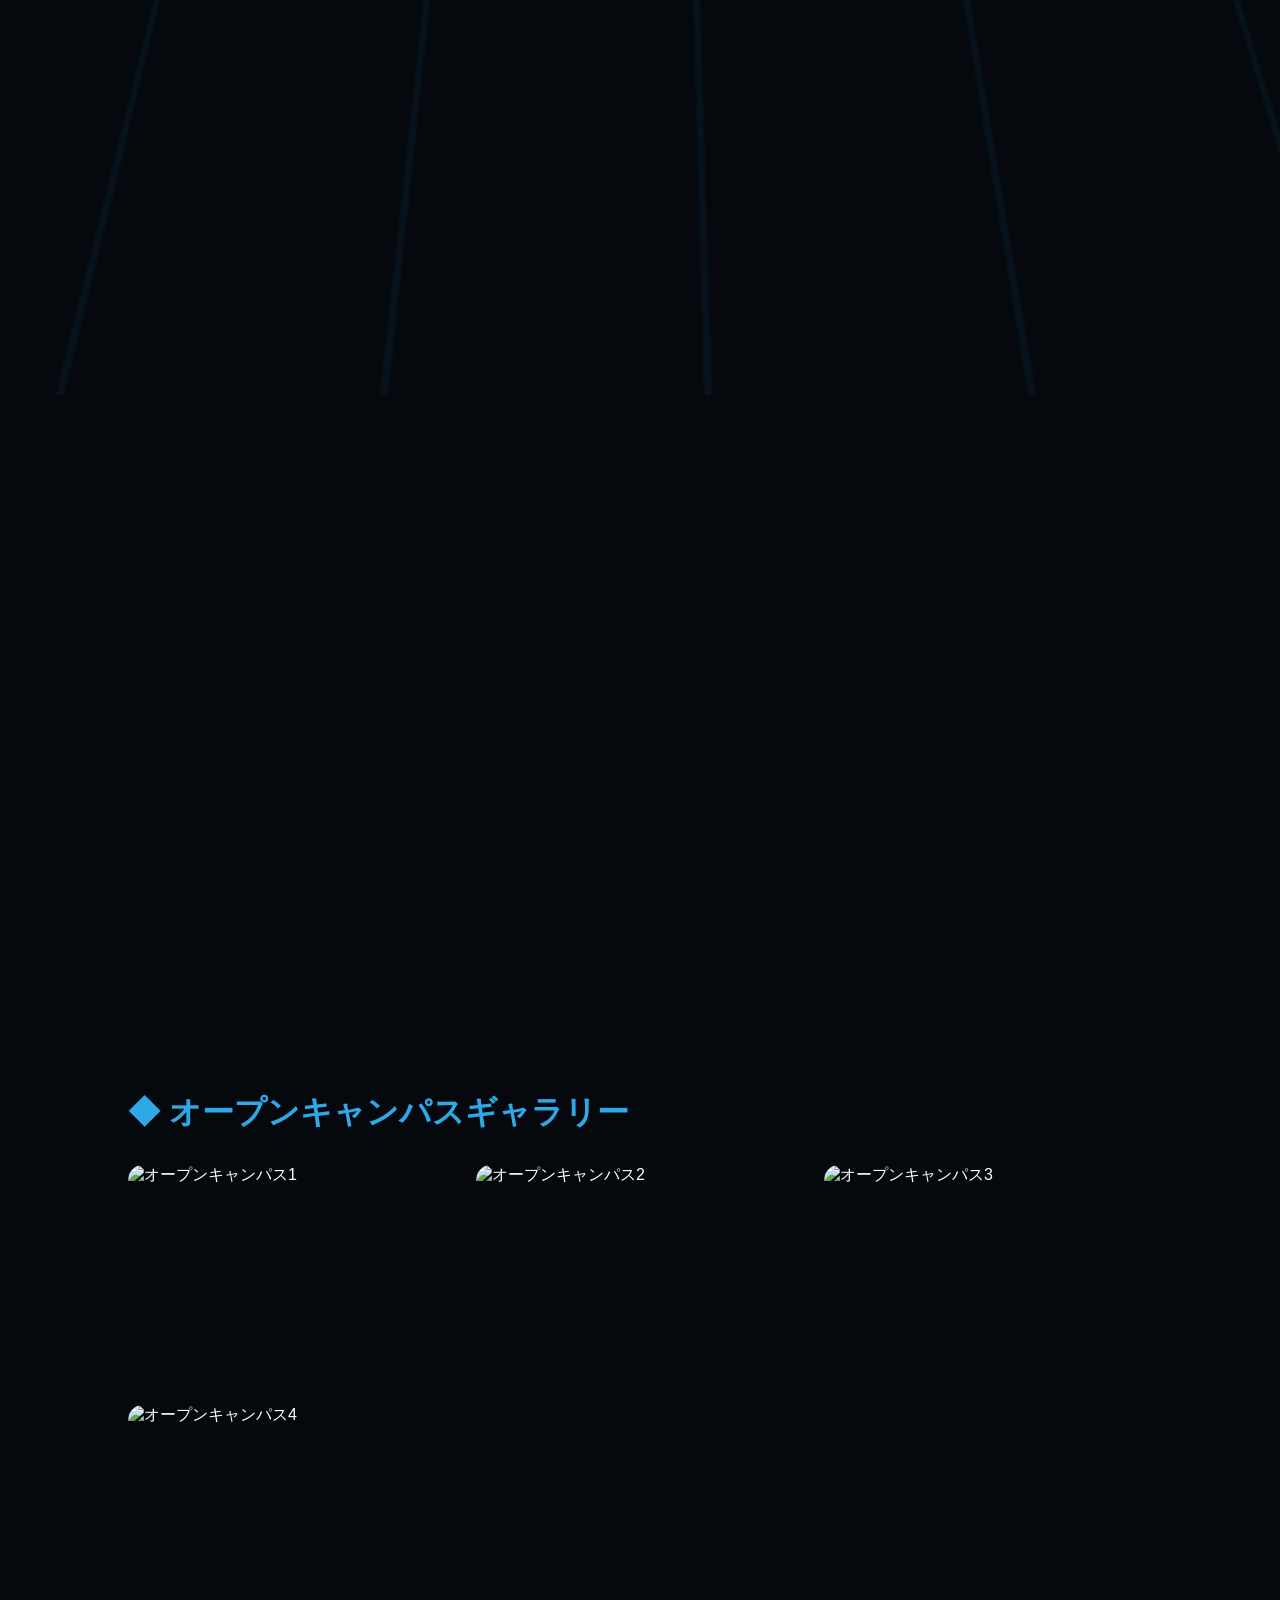
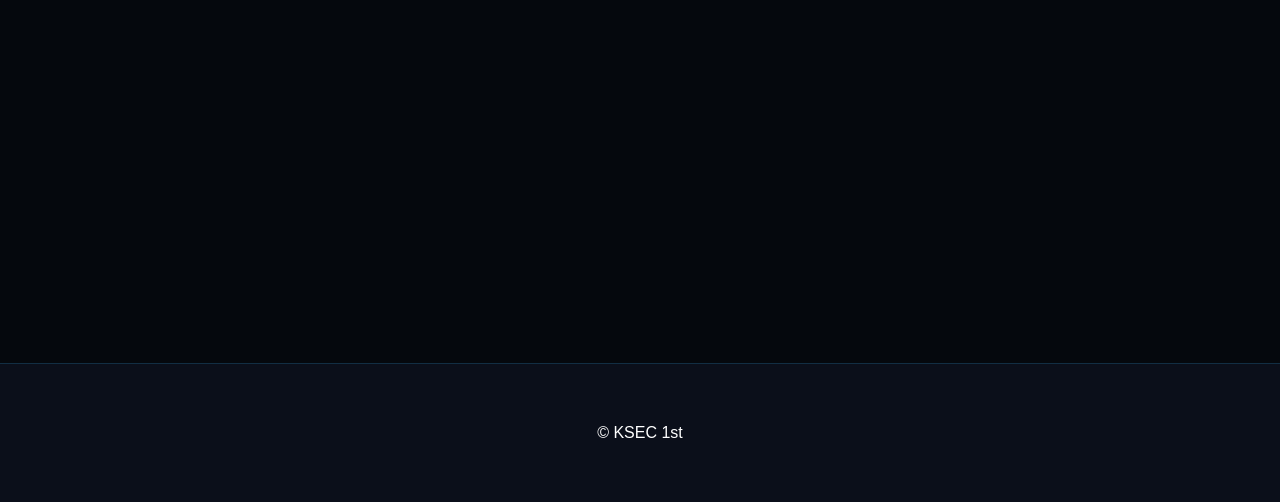
==== commit a871a239: "Update open-campus.html" ====
--- a/open-campus.html
+++ b/open-campus.html
@@ -61,11 +61,11 @@
             NEXT EVENT
         </span>
 
-        <h3>7月22日(水)</h3>
-
-        <p>ナイトオープンキャンパス</p>
-
-        <p>17:30〜19:00</p>
+        <h3>7月25日(土)</h3>
+
+        <p>KSS FES(ｵｰﾌﾟﾝｷｬﾝﾊﾟｽ)</p>
+
+        <p>➀9:30～　➁13:30～</p>
 
     </div>
 
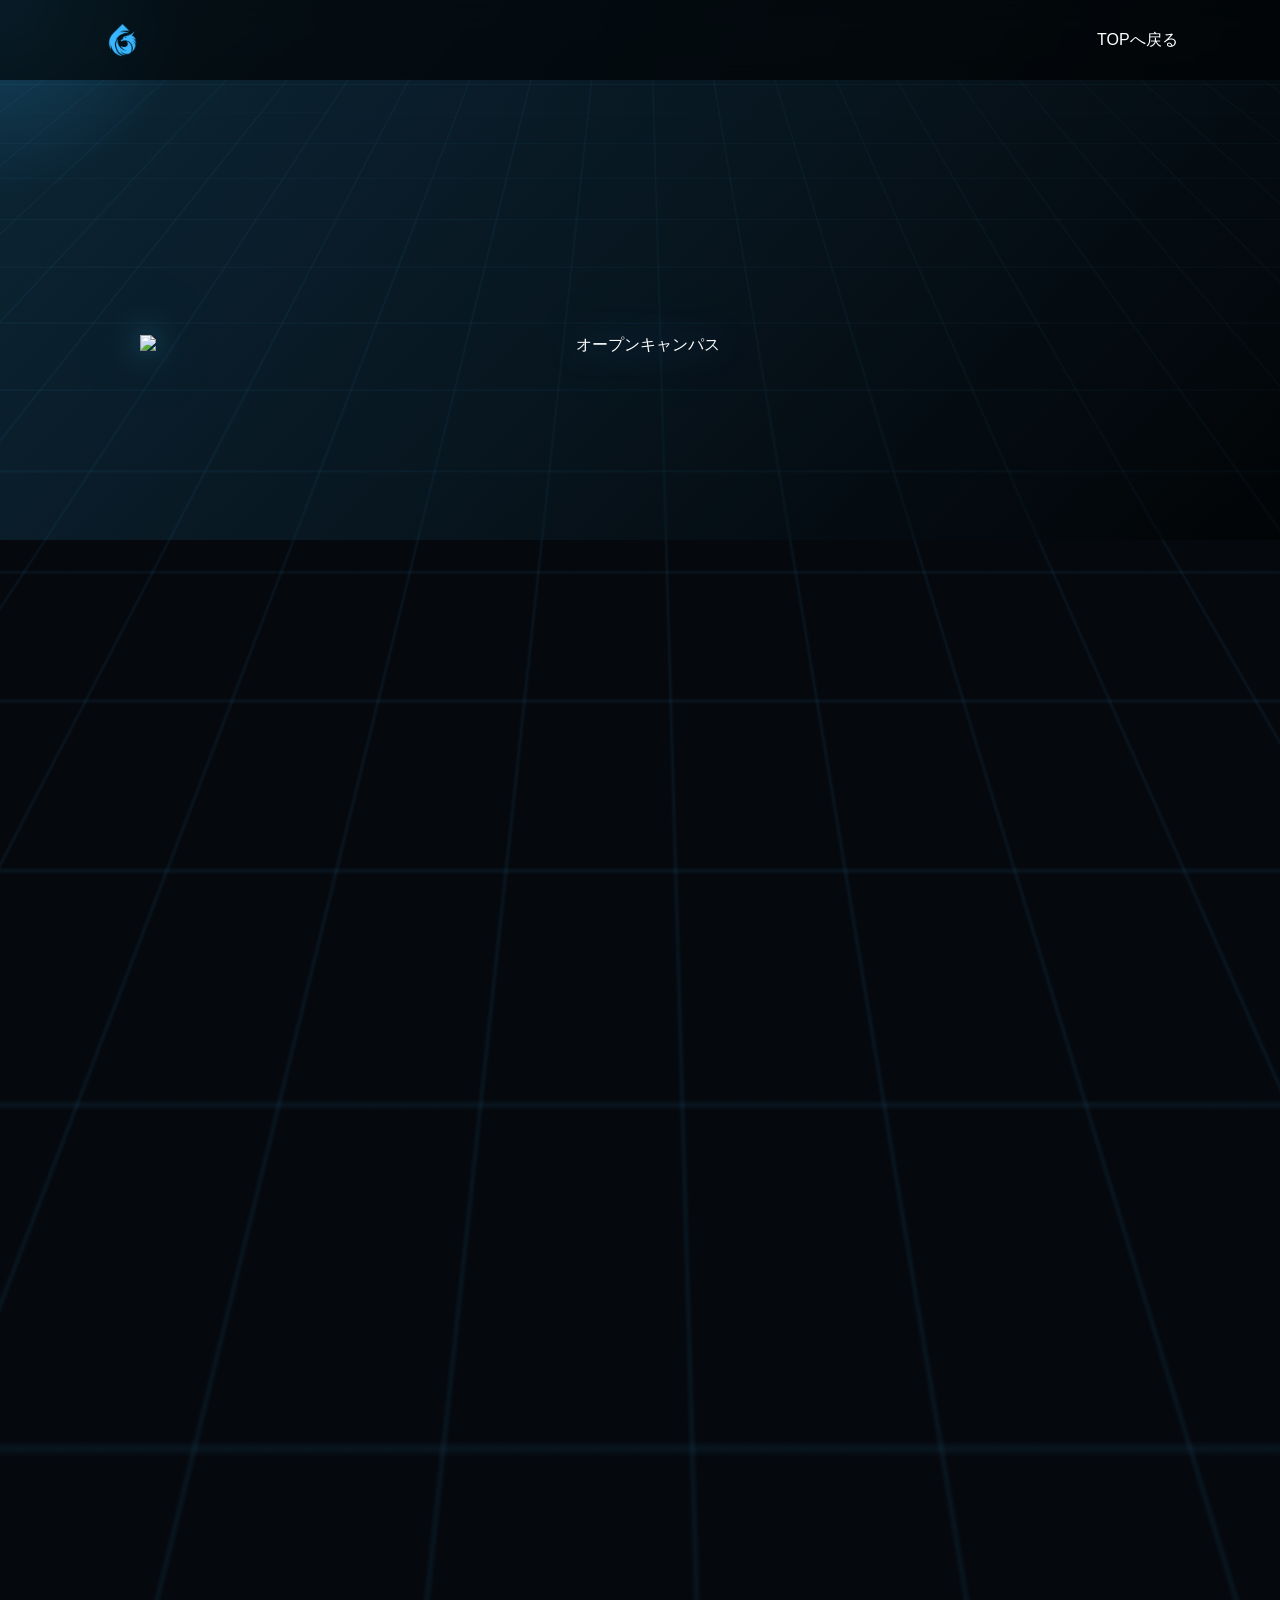
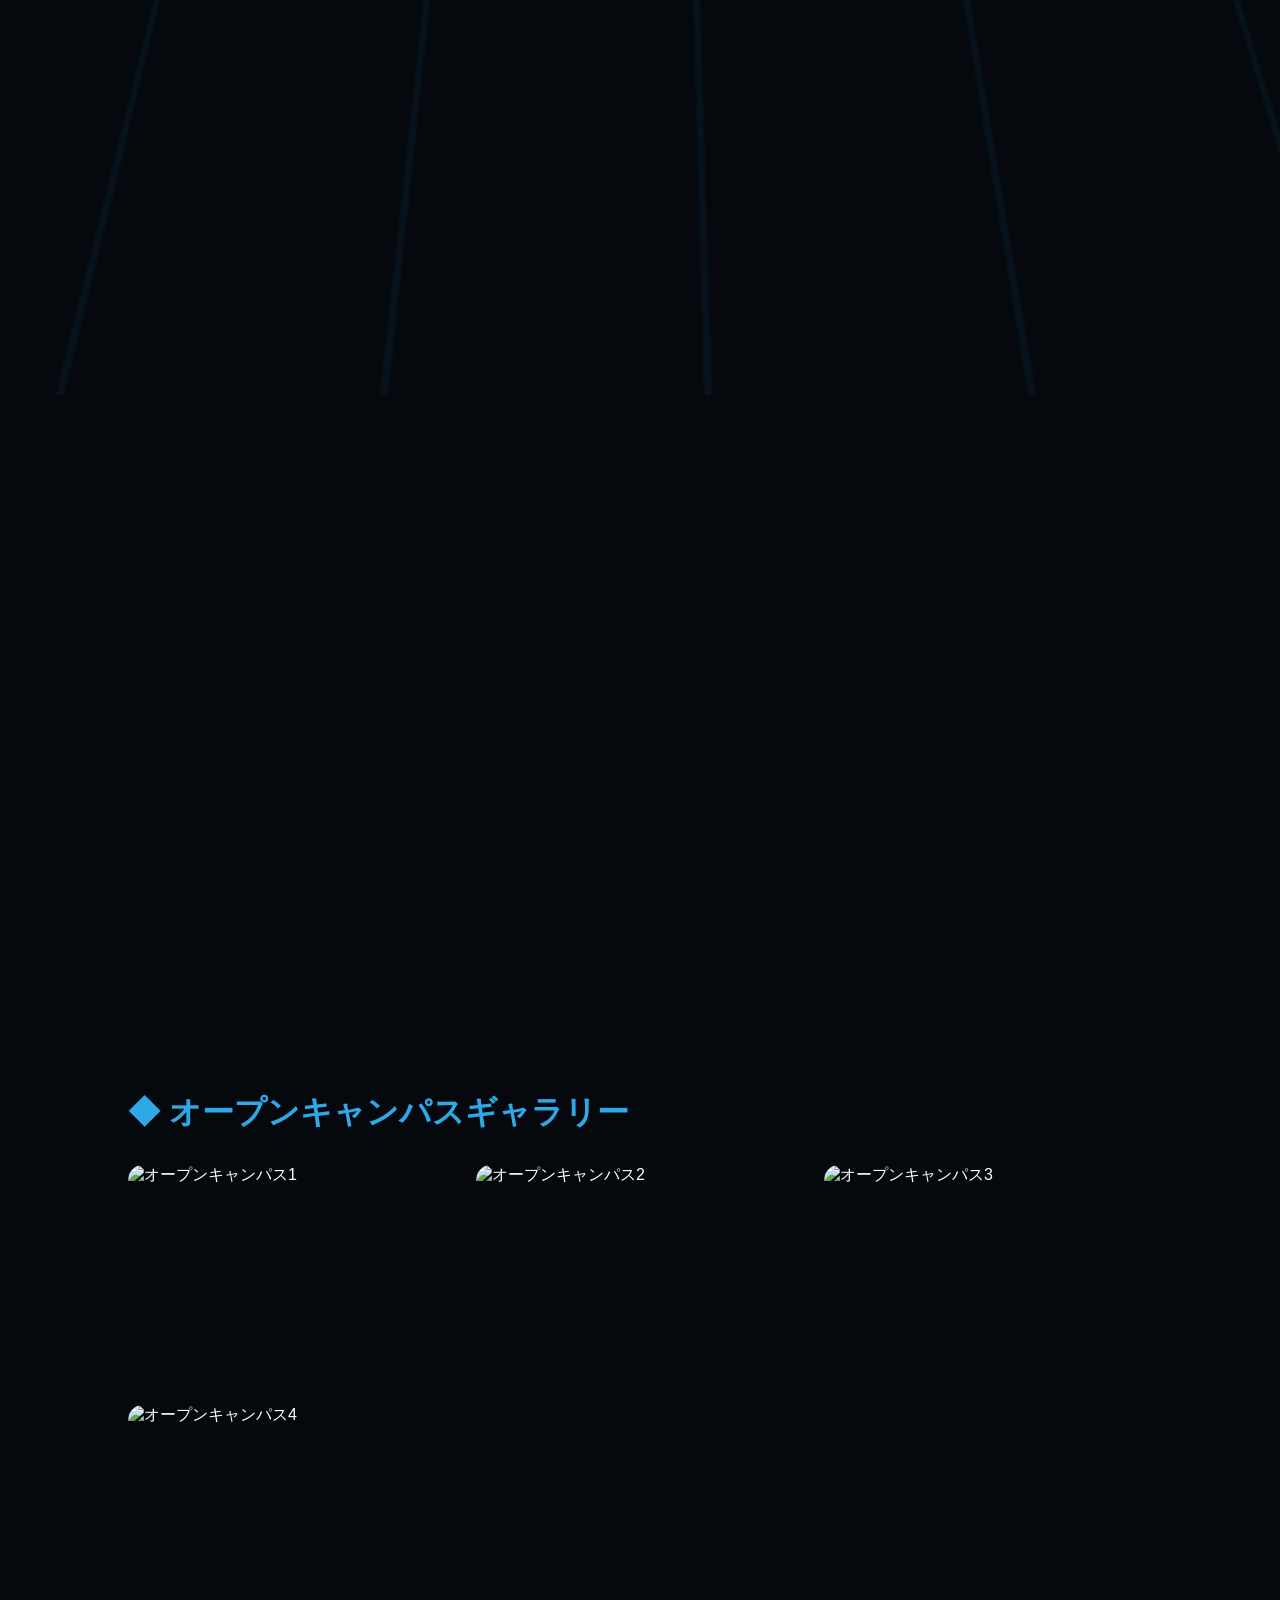
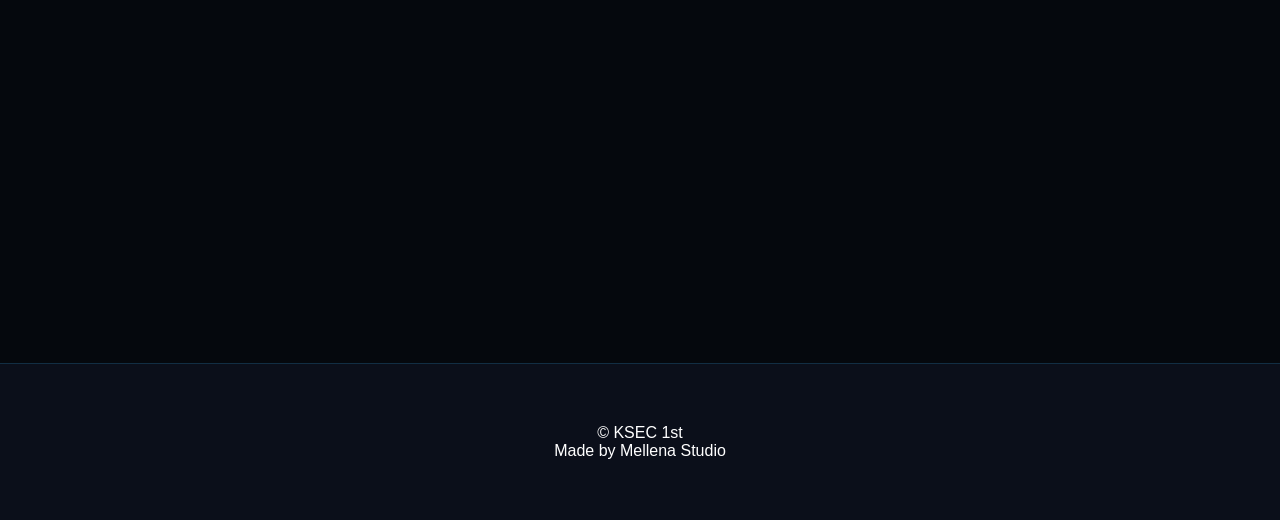
==== commit 86e8d3b7: "Update open-campus.html" ====
--- a/open-campus.html
+++ b/open-campus.html
@@ -310,8 +310,13 @@
 </section>
 
 <footer>
-
-    © KSEC 1st
+    <p>
+        © KSEC 1st
+    </p>
+    
+    <p>
+        Made by Mellena Studio
+    </p>
 
 </footer>
 
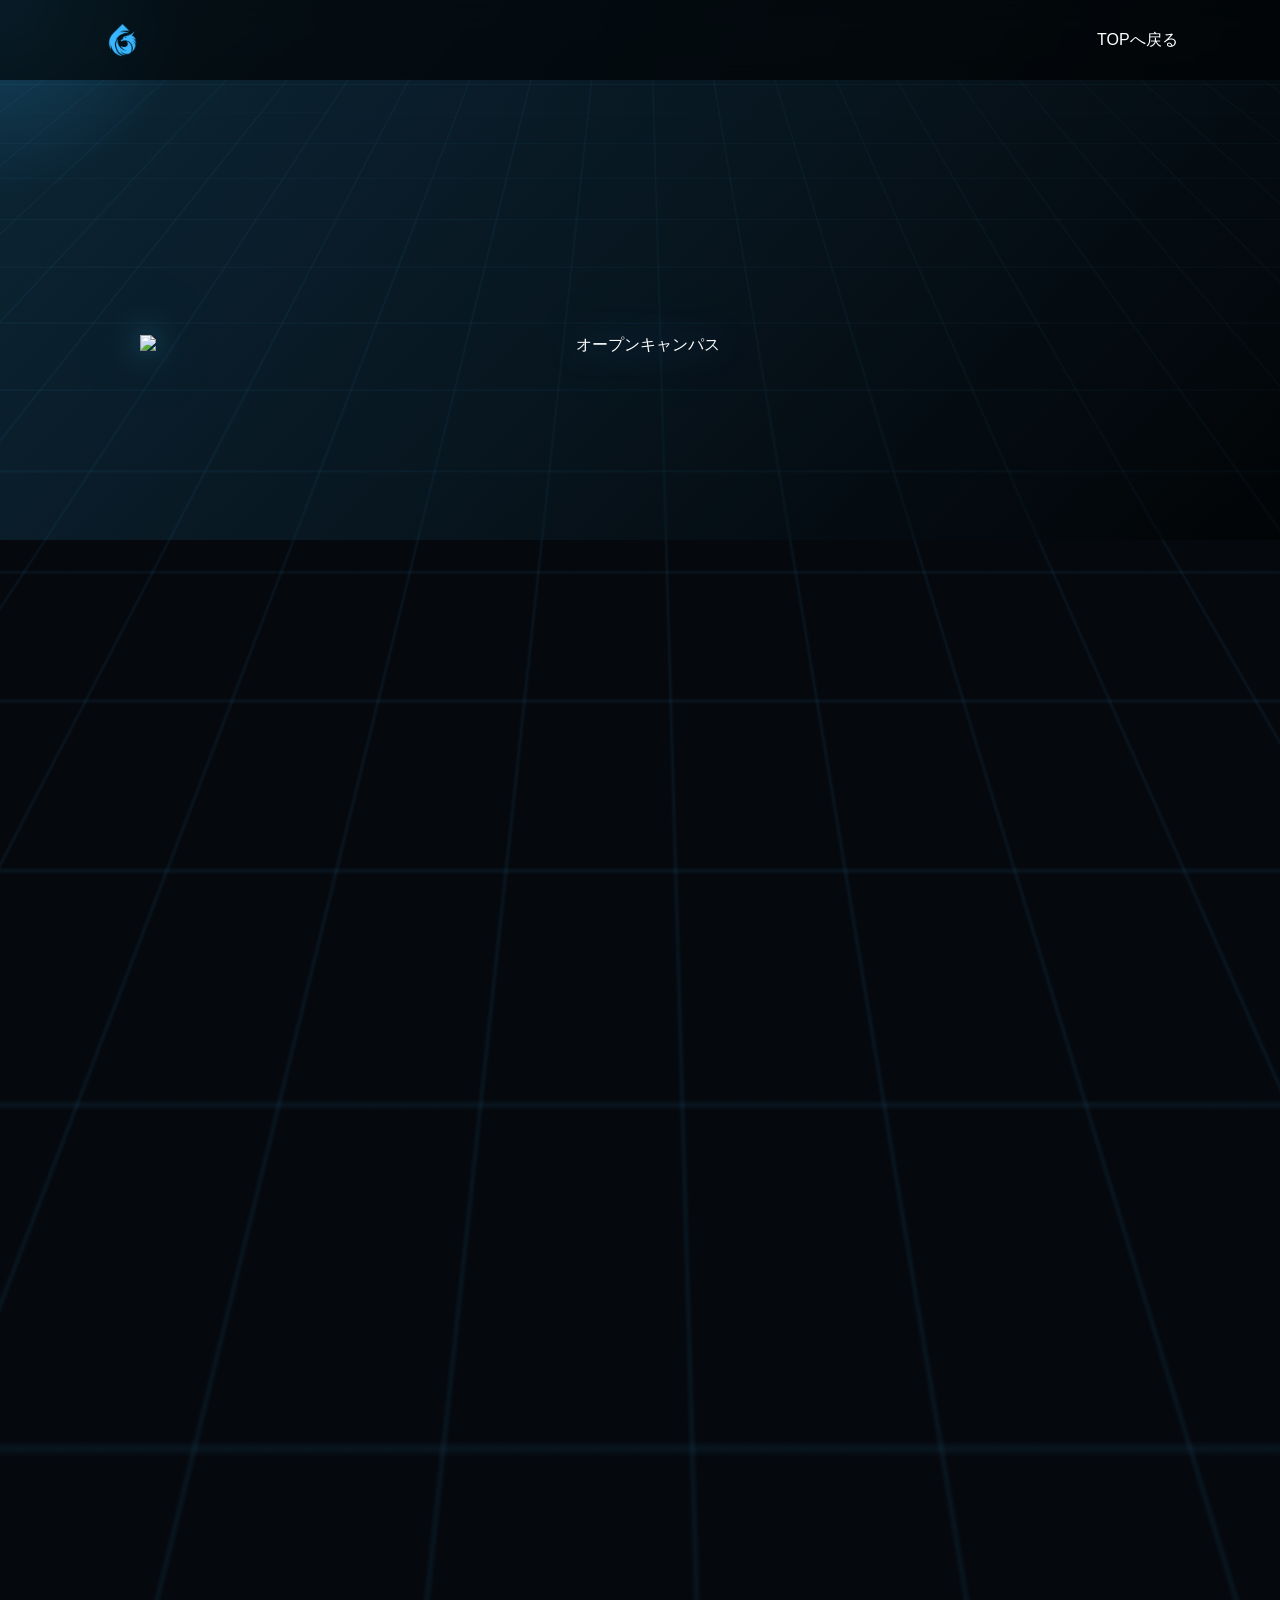
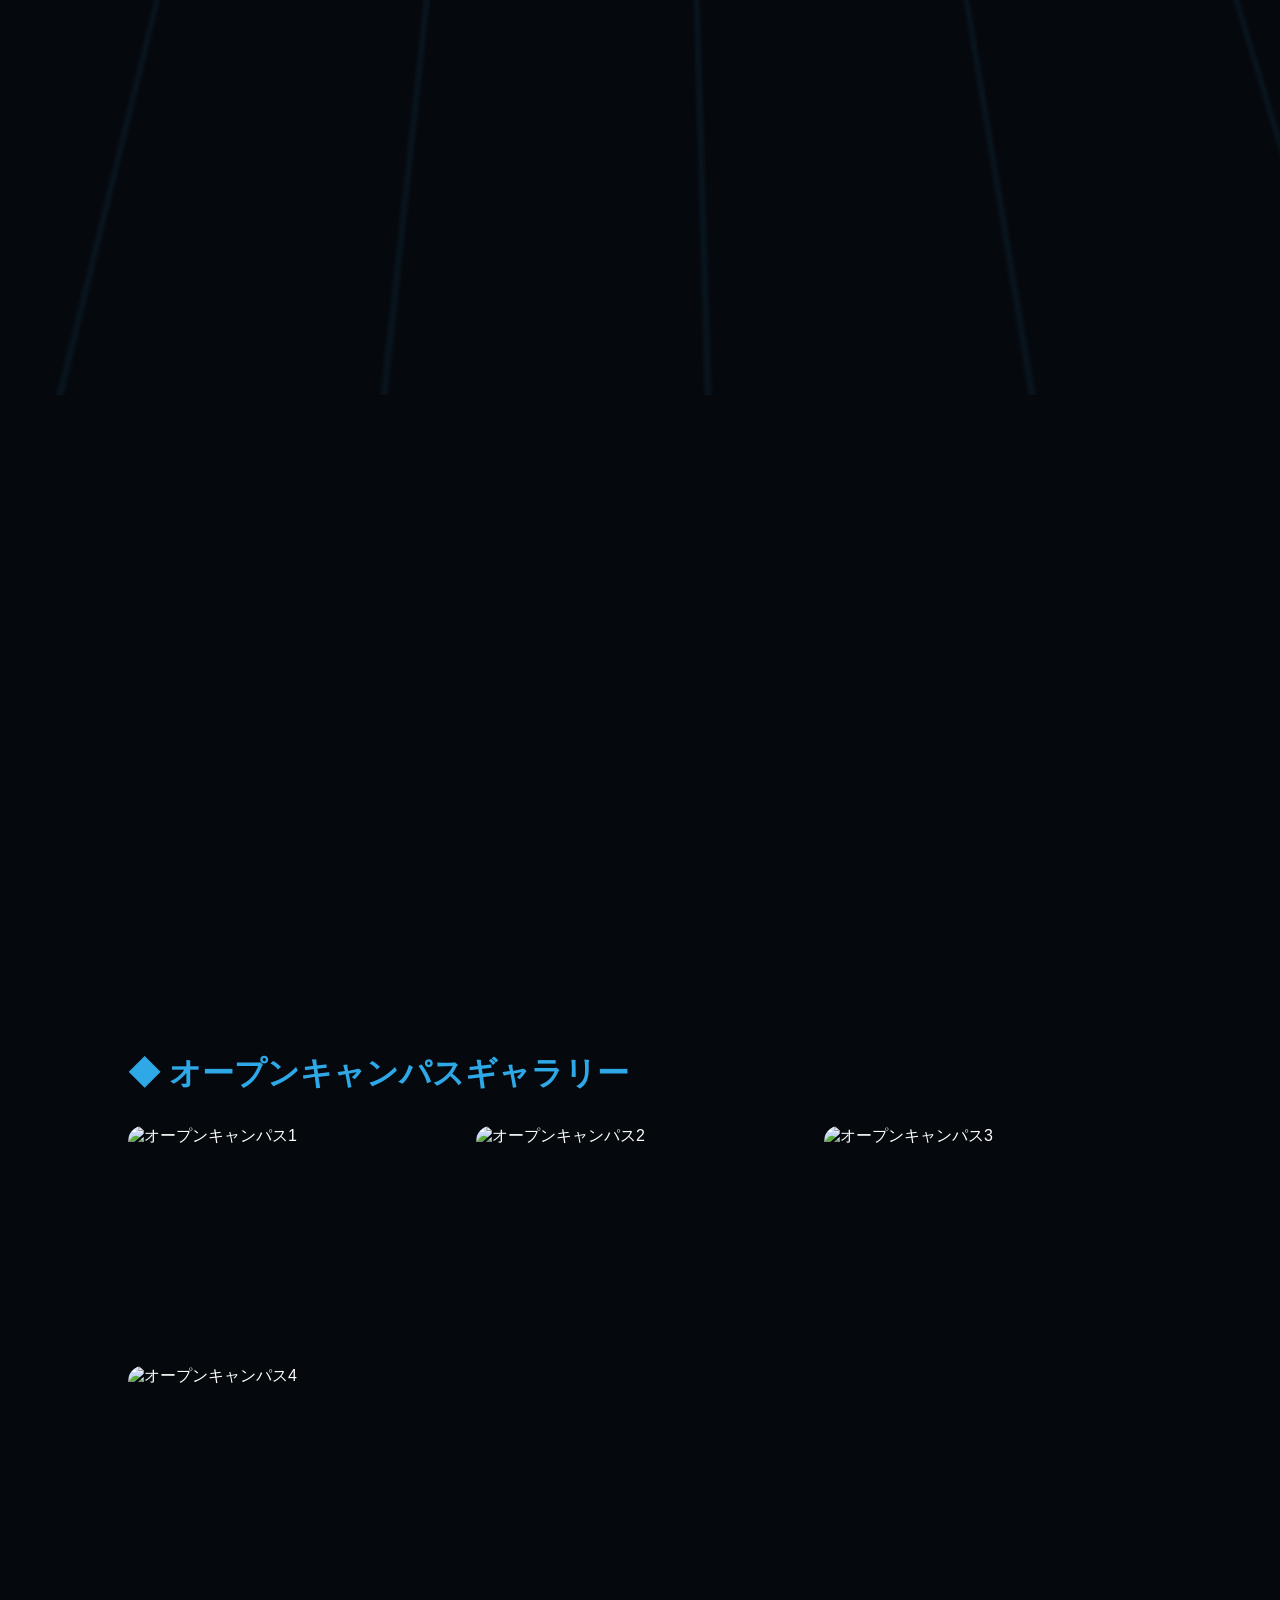
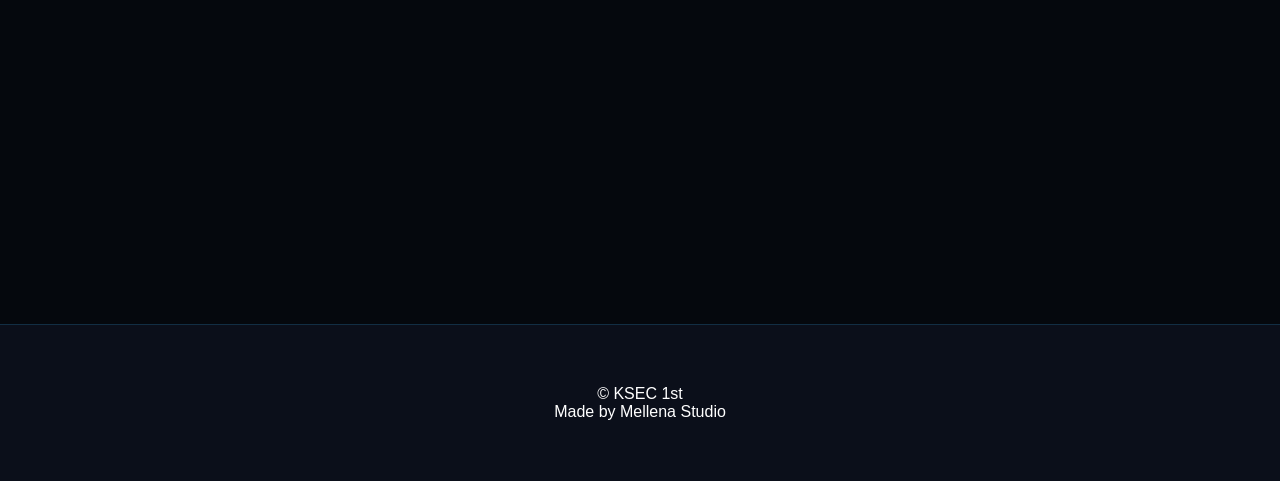
==== commit fa0311e1: "Update open-campus.html" ====
--- a/open-campus.html
+++ b/open-campus.html
@@ -61,11 +61,11 @@
             NEXT EVENT
         </span>
 
-        <h3>7月25日(土)</h3>
-
-        <p>KSS FES(ｵｰﾌﾟﾝｷｬﾝﾊﾟｽ)</p>
-
-        <p>➀9:30～　➁13:30～</p>
+        <h3 id="next-date">読み込み中...</h3>
+
+<p id="next-title"></p>
+
+<p id="next-time"></p>
 
     </div>
 
